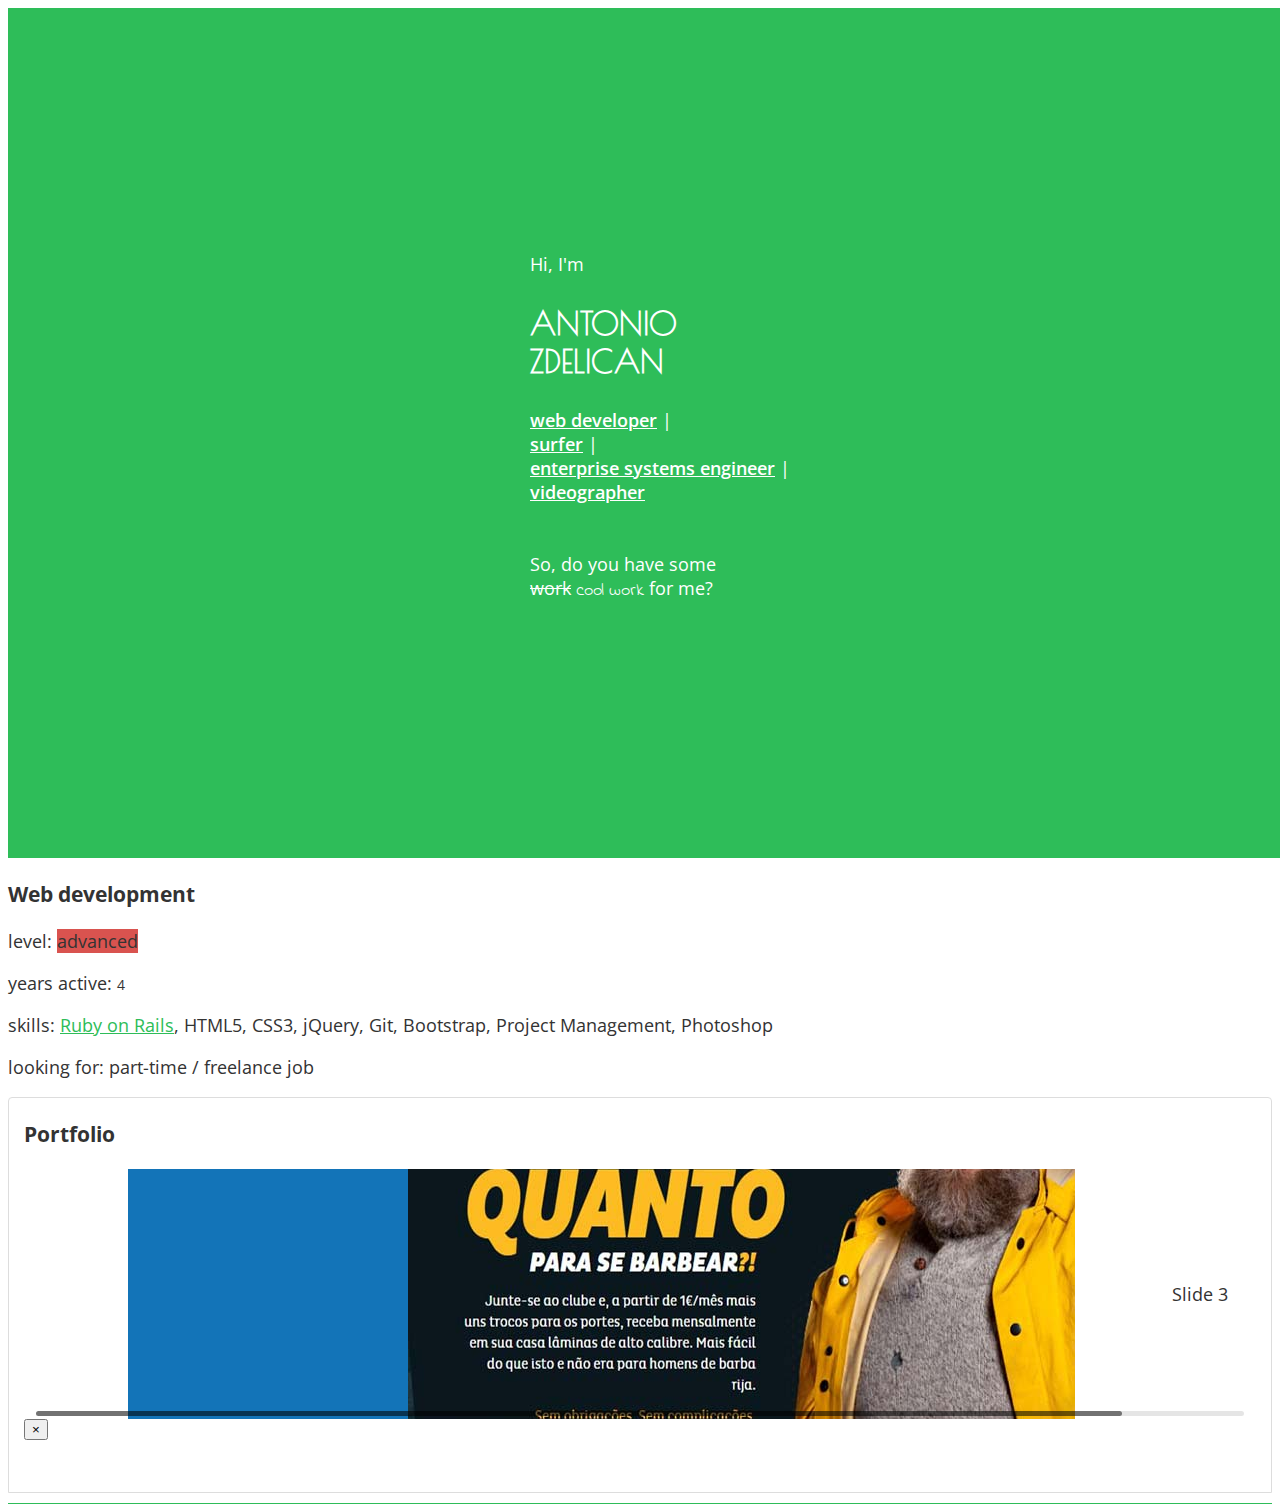
==== index.html @ 7e030597 "Added swiper and modal for portfolio and some updates" ====
<!DOCTYPE html>
<html>
	<head>
		<meta charset="utf-8">
		<meta http-equiv="X-UA-Compatible" content="IE=edge">
  	<meta name="viewport" content="width=device-width, initial-scale=1">
    <meta name="author" content="Antonio Zdelican">
    <meta name="description" content="Personal website and portfolio of Antonio Zdelican">
  	<title>Antonio Zdelican</title>

  	<!-- CSS -->
		<link rel="stylesheet" href="css/bootstrap.min.css">
    <link rel="stylesheet" href="css/swiper.min.css">
		<link rel="stylesheet" href="css/antonio-zdelican.css">
	</head>
	<body>

    <div class="container thats-me">
      <div class="row">
        <div class="col-xs-12">
          <div class="about">
            <p>
              Hi, I'm
            </p>
            <p class="name">
              <span class="antonio">ANTONIO</span><span class="antonio">ZDELICAN</span>
            </p>
            <p class="skills">
              <a href="#webDevelopment">web developer</a> | <br><a href="#">surfer</a> | <br><a href="#">enterprise systems engineer</a> | <br><a href="#">videographer</a>
            </p>
            <p class="message">
              So, do you have some <br><span class="work">work</span> <span class="cool-work">cool work</span> for me?
            </p>
          </div><!-- /about -->
        </div>
      </div>

      <!--<div class="about">
        <p>
          Hi, I'm
        </p>
        <p class="name">
          <span class="antonio">ANTONIO</span><span class="antonio">ZDELICAN</span>
        </p>
        <p class="skills">
          <a href="#">web developer</a> | <br><a href="#">surfer</a> | <br><a href="#">enterprise systems engineer</a> | <br><a href="#">videographer</a>
        </p>
        <p class="message">
          So, do you have some <br><span class="work">work</span> <span class="cool-work">cool work</span> for me?
        </p>
      </div>-->
    </div><!-- /thats-me -->

    <div class="container my-skill" id="webDevelopment">
      <div class="row">
        <div class="col-xs-12">
          <h3>Web development</h3>
          <p>level: <span class="label label-advanced">advanced</span></p>
          <p>years active: <span class="badge years-active">4</span></p>
          <p>skills: <a href="#">Ruby on Rails</a>, HTML5, CSS3, jQuery, Git, Bootstrap, Project Management, Photoshop</p>
          <p>looking for: part-time / freelance job</p>
        </div>
      </div>

      <div class="portfolio portfolio-web-development">
        <h3>Portfolio</h3>

        <!-- Swiper -->
        <div class="swiper-container">
          <div class="swiper-wrapper">
            <div class="swiper-slide">
              <div class="portfolio-item">
                <img src="images/sketch-casts.jpg" class="img-responsive">
                <h3>SketchCasts</h3>
                <p class="hidden-description">
                  Cool project I worked on with my friend designer. Worked in Ruby on Rails and used some solutions (Devise, Omniauth) and APIs (Amazon AWS S3, PayPal) for different challenges that I came across. With tight schedule of only 3 weeks we managed to publish it. So far, great feedback from the community and quite a number of subscribers.
                </p>
                <p class="hidden-link">
                  <a href="http://www.sketchcasts.net/" target="_blank">http://www.sketchcasts.net/</a>
                </p>
              </div>
            </div>
            <div class="swiper-slide">
              <div class="portfolio-item">
                <img src="images/clube-barba-rija.jpg" class="img-responsive">
                <h3>Clube Barba Rija</h3>
                <p class="hidden-description">
                  Cool project I worked on with my friend designer. Worked in Ruby on Rails and used some solutions (Devise, Omniauth) and APIs (Amazon AWS S3, PayPal) for different challenges that I came across. With tight schedule of only 3 weeks we managed to publish it. So far, great feedback from the community and quite a number of subscribers.
                </p>
                <p class="hidden-link">
                  <a href="http://clube.barbarija.com/" target="_blank">http://clube.barbarija.com/</a>
                </p>
              </div>
            </div>
            <div class="swiper-slide">
              Slide 3
            </div>
            <div class="swiper-slide">
              Slide 4
            </div>
            <div class="swiper-slide">
              Slide 5
            </div>
          </div><!-- /swiper-wrapper -->
          <div class="swiper-scrollbar"></div>
        </div><!-- /swiper-container -->

        <!-- Modal (empty) -->
        <div class="modal fade" id="portfolioModal" tabindex="-1" role="dialog" aria-labelledby="portfolioModalLabel">
          <div class="modal-dialog" role="document">
            <div class="modal-content">
              <div class="modal-header">
                <button type="button" class="close" data-dismiss="modal" aria-label="Close"><span aria-hidden="true">&times;</span></button>
                <h3 class="modal-title" id="portfolioModalLabel"></h3>
                <p class="modal-description"></p>
                <p class="modal-link">
                  <a href="" target="_blank"></a>
                </p>
              </div>
              <div class="modal-body">
                <img src="" class="img-responsive">
              </div>
            </div>
          </div>
        </div><!-- /modal -->

      </div><!-- /portfolio-web-development -->
    </div><!-- /my-skill -->



		<!-- Placed at the end of the document so the pages load faster -->
		<!-- jQuery (necessary for Bootstrap's JavaScript plugins) -->
		<script src="https://ajax.googleapis.com/ajax/libs/jquery/1.11.2/jquery.min.js"></script>
		<!-- JS -->
		<script src="js/bootstrap.min.js"></script>
    <script src="js/swiper.jquery.min.js"></script>
		<script src="js/antonio-zdelican.js"></script>
	</body>
</html>
---- css/antonio-zdelican.css ----
/* fonts */
@import url(http://fonts.googleapis.com/css?family=Open+Sans);
@import url(http://fonts.googleapis.com/css?family=Indie+Flower);
@import url(http://fonts.googleapis.com/css?family=Poiret+One);


/* body */
body {
  color: #333333;
  font-family: "Open Sans", sans-serif;
  font-size: 18px;
}


/* anchor */
a {
	color: #2ebd59;
}
a:hover {
	color: #6eda44;
}
a:focus {
	color: #6eda44;
}


/* row no margin to align with portfolio */
.row {
	margin-left: 0;
	margin-right: 0;
}


/* thats-me */
.thats-me {
	width: 100%;
	height: 90vh;
	min-height: 400px; /* so it doesn't go out-sight when extra short devices */
	background-color: #2ebd59;
	position: relative;
	padding: 20px;
}
.thats-me .row {
	height: 100%;
}
.thats-me .col-xs-12 {
	height: 100%;
}

.about {
	/* text-align: center; */
	margin: 0;
  position: absolute;
  top: 50%;
  left: 50%;
  margin-right: -50%;
  transform: translate(-50%, -50%);
  color: white;
}
.about p {
	padding-bottom: 10px;
}
.about p.message {
	padding-top: 20px;
}
.about span.antonio {
	font-family: "Poiret One";
	font-size: 32px;
	font-weight: 600;
	display: block;
}
.about span.work {
	text-decoration: line-through;
}
.about span.cool-work {
	font-family: "Indie Flower";
}
.about a {
	color: white;
	font-weight: 600;
}
.about a.btn {
	background-color: transparent;
	border-color: white;
	font-size: 1em;
	color: white;
	font-weight: 400;
}
.about a.btn:hover {
	background-color: white;
	color: #2ebd59;
}


/* my-skillz */
.my-skill {
	border-bottom: 1px solid #2ebd59;
}
.my-skill h3 {

}
.badge.years-active {
	font-size: 75%;
}
.label.label-beginner {
	background-color: #5cb85c;
}
.label.label-intermediate {
	background-color: #337ab7;
}
.label.label-advanced {
	background-color: #d9534f;
}
.label.label-expert {
	background-color: #2E2F33;
}
/* portfolio */
.portfolio {
	border: 1px solid #dddddd;
	border-radius: 4px 4px 0 0;
	padding-left: 15px;
	padding-right: 15px;
	padding-bottom: 15px;
	margin-top: 10px;
	margin-bottom: 10px;
}
/* swiper */
.swiper-container {
	width: 100%;
	height: 250px;
	/* margin: 20px auto; */
}
.swiper-slide {
	/* text-align: center; */
  font-size: 18px;
  background: #fff;
  width: 250px;
  max-width: 100%; /* 100% is 250px but can go smaller for smaller mobiles */
  /* Center slide text vertically */
  display: -webkit-box;
  display: -ms-flexbox;
  display: -webkit-flex;
  display: flex;
  -webkit-box-pack: center;
  -ms-flex-pack: center;
  -webkit-justify-content: center;
  justify-content: center;
  -webkit-box-align: center;
  -ms-flex-align: center;
  -webkit-align-items: center;
  align-items: center;
}
.portfolio-item {
	cursor: pointer;
	border-bottom: 1px solid #dddddd;
}
.portfolio-item h3 {
	margin-top: 10px;
	margin-bottom: 10px;
	display: block;
	font-size: 18px;
}
.portfolio-item .hidden-description,
.portfolio-item .hidden-link {
	display: none; /* this goes to modal and not showing up on main page */
}
/* modal */
.modal {
	font-size: 14px;
}
.modal h3.modal-title {
	font-size: 18px;
	margin-bottom: 10px;
}
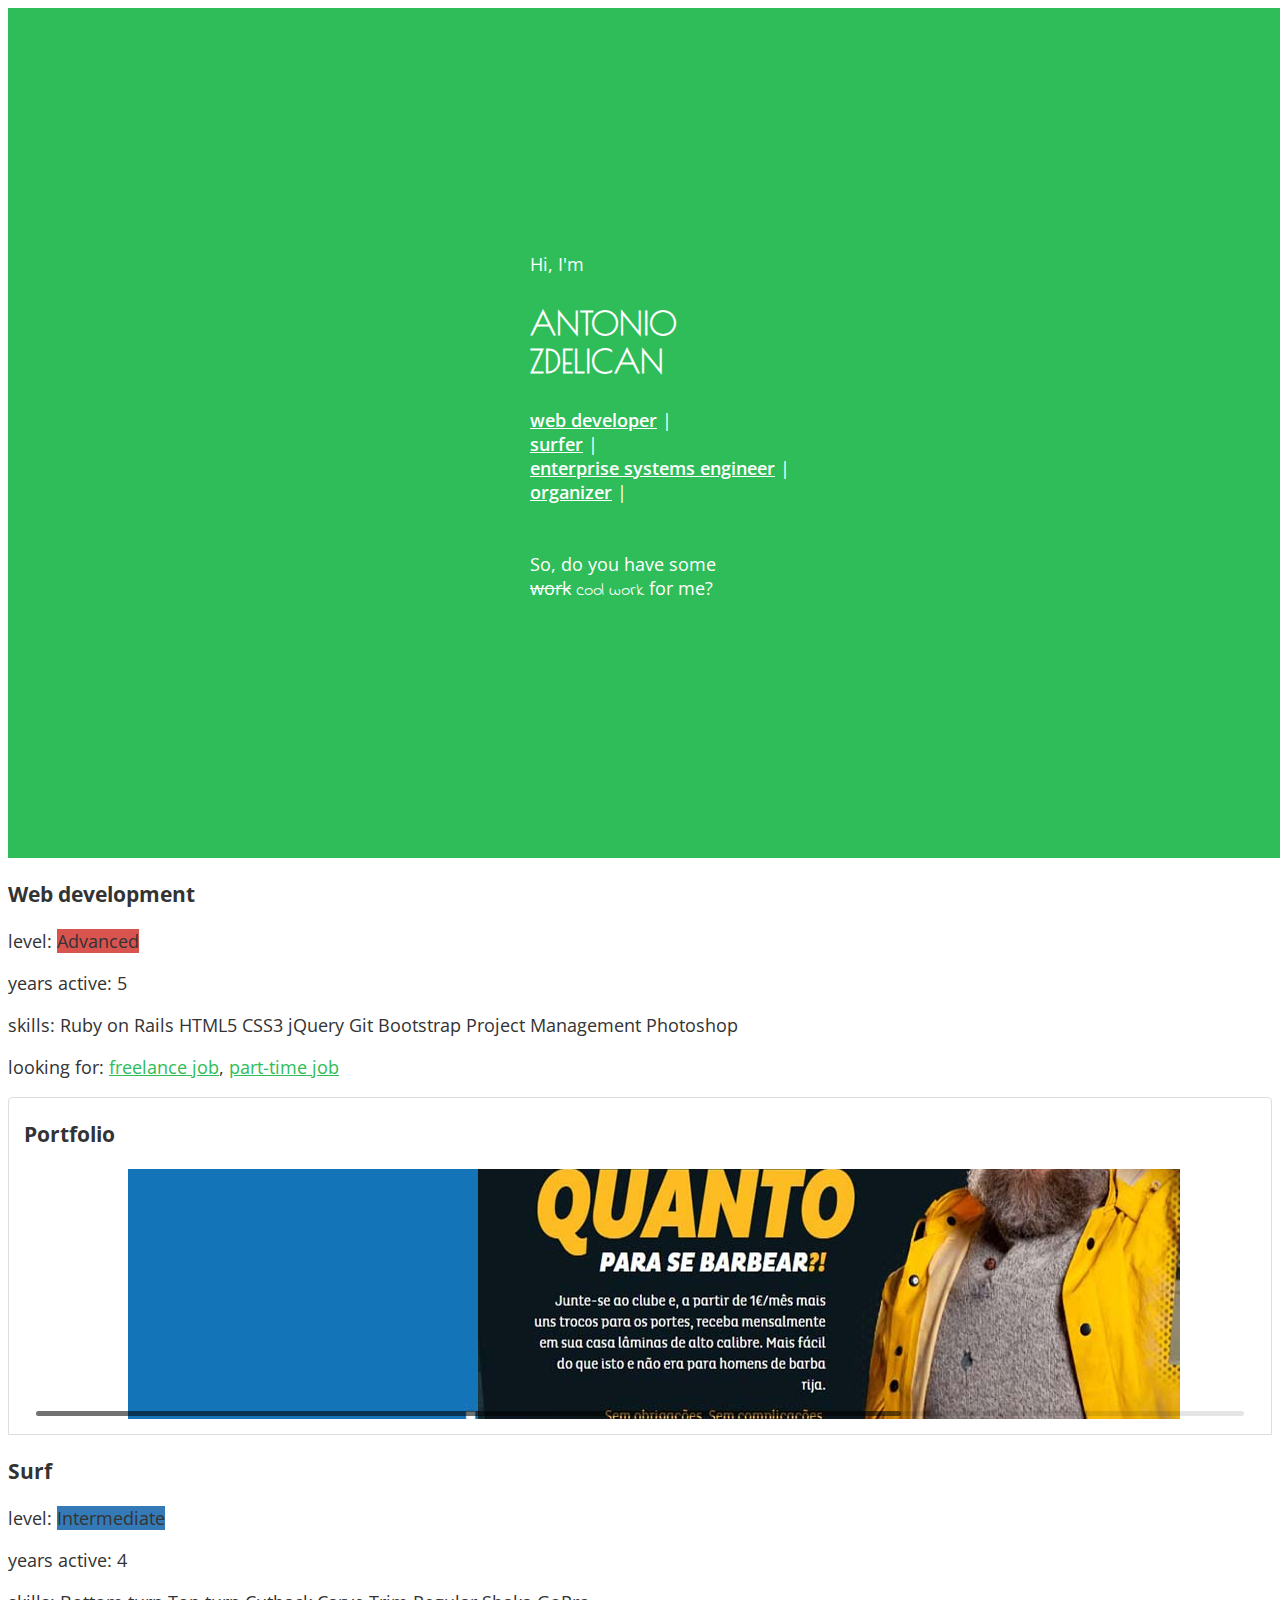
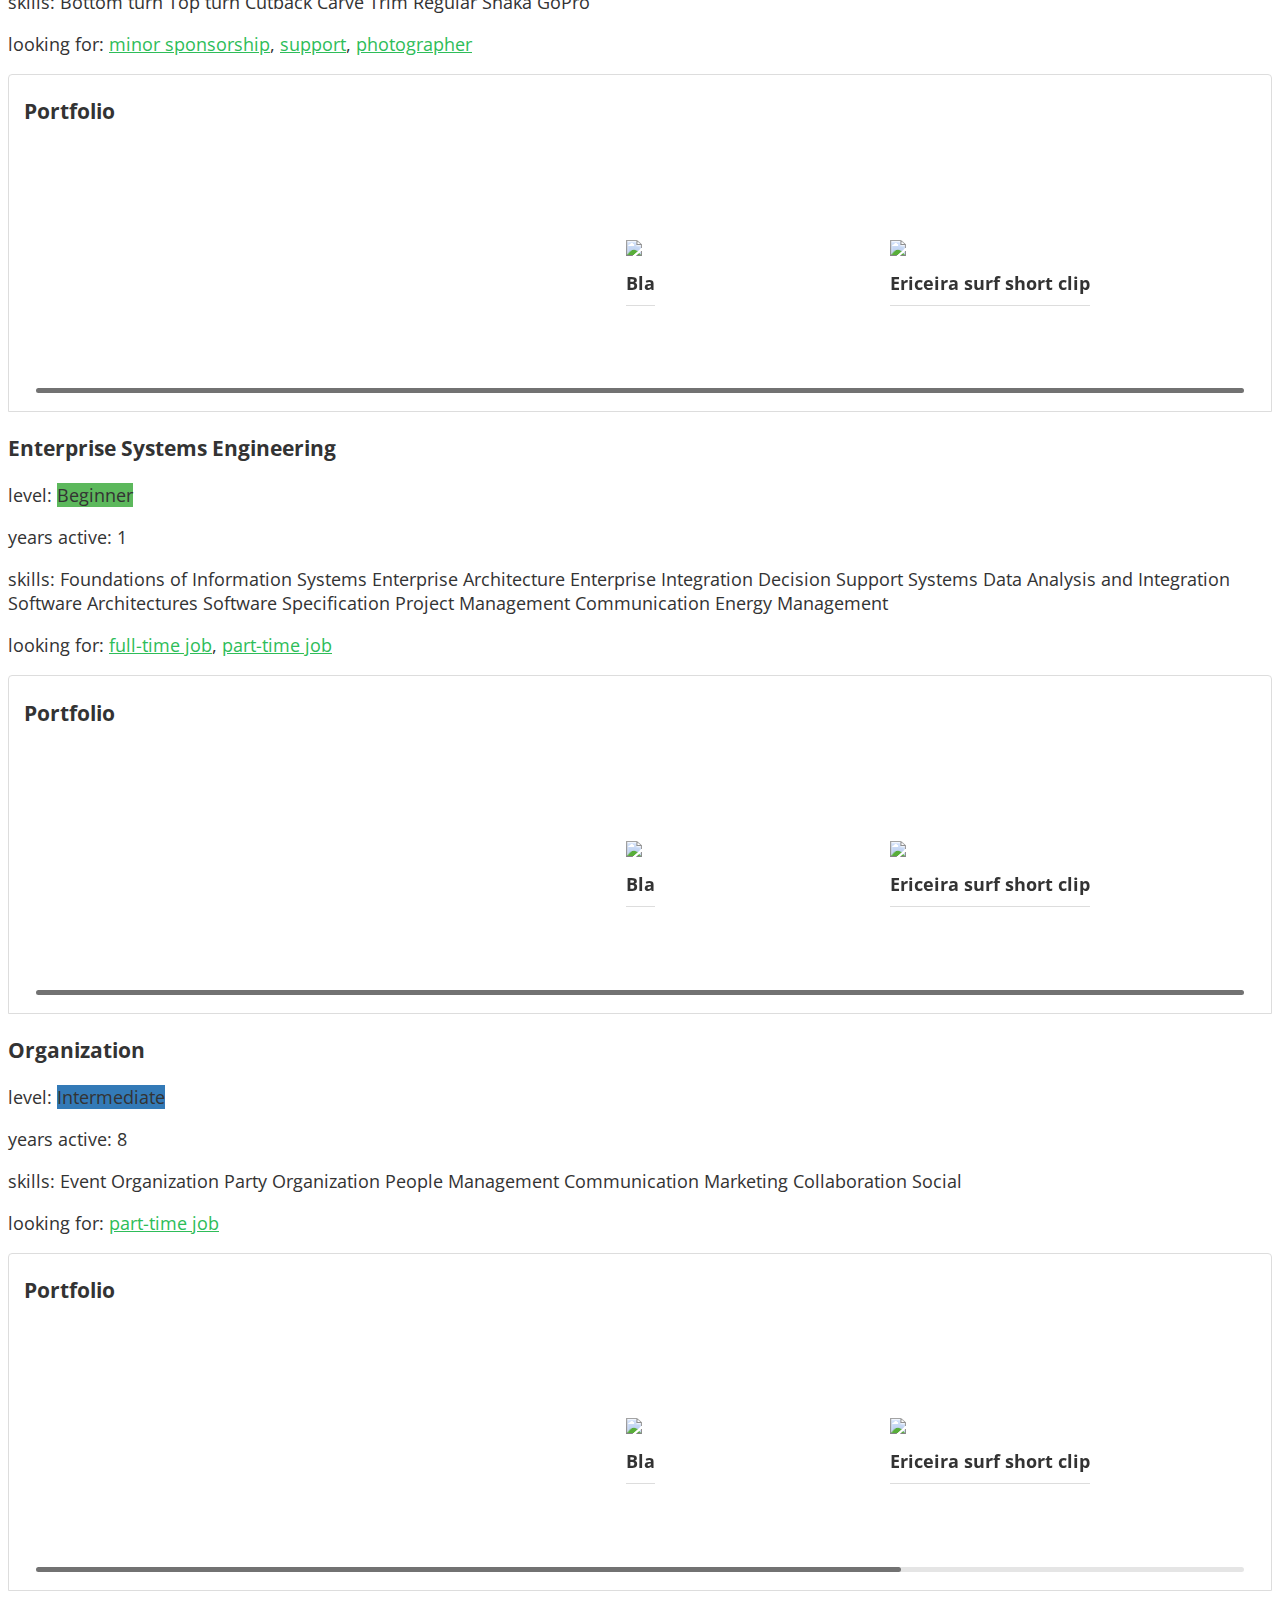
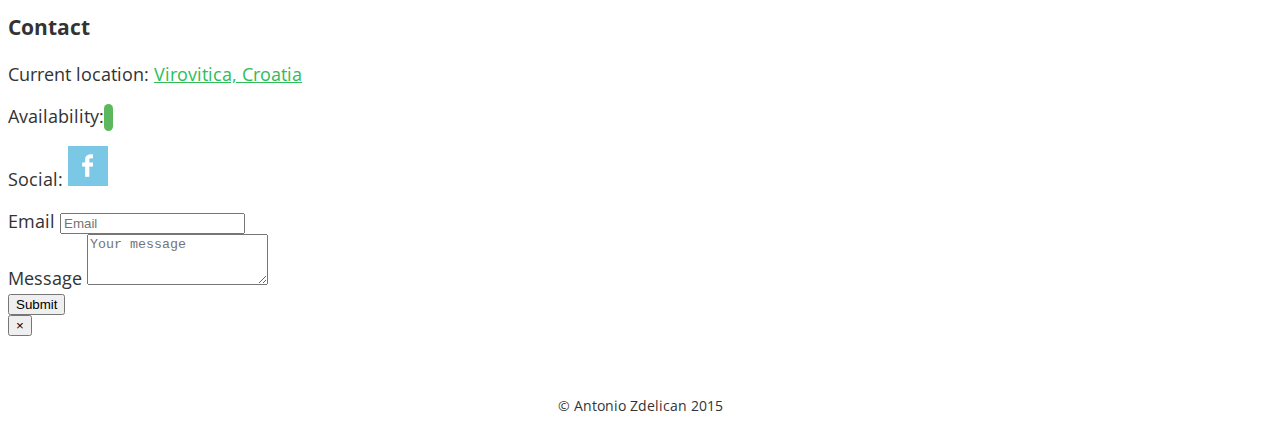
==== commit e82acaa2: "added more skills, contact section and footer" ====
--- a/index.html
+++ b/index.html
@@ -26,7 +26,18 @@
               <span class="antonio">ANTONIO</span><span class="antonio">ZDELICAN</span>
             </p>
             <p class="skills">
-              <a href="#webDevelopment">web developer</a> | <br><a href="#">surfer</a> | <br><a href="#">enterprise systems engineer</a> | <br><a href="#">videographer</a>
+              <span class="skill">
+                <a href="#webDevelopment">web developer</a> |
+              </span>
+              <span class="skill">
+                <a href="#surf">surfer</a> |
+              </span>
+              <span class="skill">
+                <a href="#ese">enterprise systems engineer</a> |
+              </span>
+              <span class="skill">
+                <a href="#organization">organizer</a> |
+              </span>
             </p>
             <p class="message">
               So, do you have some <br><span class="work">work</span> <span class="cool-work">cool work</span> for me?
@@ -34,31 +45,28 @@
           </div><!-- /about -->
         </div>
       </div>
-
-      <!--<div class="about">
-        <p>
-          Hi, I'm
-        </p>
-        <p class="name">
-          <span class="antonio">ANTONIO</span><span class="antonio">ZDELICAN</span>
-        </p>
-        <p class="skills">
-          <a href="#">web developer</a> | <br><a href="#">surfer</a> | <br><a href="#">enterprise systems engineer</a> | <br><a href="#">videographer</a>
-        </p>
-        <p class="message">
-          So, do you have some <br><span class="work">work</span> <span class="cool-work">cool work</span> for me?
-        </p>
-      </div>-->
     </div><!-- /thats-me -->
 
     <div class="container my-skill" id="webDevelopment">
       <div class="row">
         <div class="col-xs-12">
           <h3>Web development</h3>
-          <p>level: <span class="label label-advanced">advanced</span></p>
-          <p>years active: <span class="badge years-active">4</span></p>
-          <p>skills: <a href="#">Ruby on Rails</a>, HTML5, CSS3, jQuery, Git, Bootstrap, Project Management, Photoshop</p>
-          <p>looking for: part-time / freelance job</p>
+          <p>level: <span class="label label-advanced">Advanced</span></p>
+          <p>years active: <span>5</span></p>
+          <p>skills:
+            <span class="label label-default">Ruby on Rails</span>
+            <span class="label label-default">HTML5</span>
+            <span class="label label-default">CSS3</span>
+            <span class="label label-default">jQuery</span>
+            <span class="label label-default">Git</span>
+            <span class="label label-default">Bootstrap</span>
+            <span class="label label-default">Project Management</span>
+            <span class="label label-default">Photoshop</span>
+          </p>
+          <p>looking for:
+            <a href="#">freelance job</a>,
+            <a href="#">part-time job</a>
+          </p>
         </div>
       </div>
 
@@ -105,28 +113,274 @@
           <div class="swiper-scrollbar"></div>
         </div><!-- /swiper-container -->
 
-        <!-- Modal (empty) -->
-        <div class="modal fade" id="portfolioModal" tabindex="-1" role="dialog" aria-labelledby="portfolioModalLabel">
-          <div class="modal-dialog" role="document">
-            <div class="modal-content">
-              <div class="modal-header">
-                <button type="button" class="close" data-dismiss="modal" aria-label="Close"><span aria-hidden="true">&times;</span></button>
-                <h3 class="modal-title" id="portfolioModalLabel"></h3>
-                <p class="modal-description"></p>
-                <p class="modal-link">
-                  <a href="" target="_blank"></a>
-                </p>
-              </div>
-              <div class="modal-body">
-                <img src="" class="img-responsive">
-              </div>
-            </div>
+      </div><!-- /portfolio-web-development -->
+    </div><!-- /my-skill -->
+
+    <div class="container my-skill" id="surf">
+      <div class="row">
+        <div class="col-xs-12">
+          <h3>Surf</h3>
+          <p>level: <span class="label label-intermediate">Intermediate</span></p>
+          <p>years active: <span>4</span></p>
+          <p>skills:
+            <span class="label label-default">Bottom turn</span>
+            <span class="label label-default">Top turn</span>
+            <span class="label label-default">Cutback</span>
+            <span class="label label-default">Carve</span>
+            <span class="label label-default">Trim</span>
+            <span class="label label-default">Regular</span>
+            <span class="label label-default">Shaka</span>
+            <span class="label label-default">GoPro</span>
+          </p>
+          <p>looking for:
+            <a href="#">minor sponsorship</a>,
+            <a href="#">support</a>,
+            <a href="#">photographer</a>
+          </p>
+        </div>
+      </div>
+
+      <div class="portfolio portfolio-surf">
+        <h3>Portfolio</h3>
+
+        <!-- Swiper -->
+        <div class="swiper-container">
+          <div class="swiper-wrapper">
+            <div class="swiper-slide">
+              <div class="portfolio-item">
+                <img src="images/surf-1.jpg" class="img-responsive">
+                <h3>Bla</h3>
+                <p class="hidden-description">
+                  Something
+                </p>
+                <p class="hidden-link">
+                  <a href="https://instagram.com/antoniozdelican/" target="_blank">https://instagram.com/antoniozdelican/</a>
+                </p>
+              </div>
+            </div>
+            <div class="swiper-slide">
+              <div class="portfolio-item">
+                <img src="images/surf-thumbnail.jpg" class="img-responsive">
+                <h3>Ericeira surf short clip</h3>
+                <p class="hidden-description">
+                  Bla bla
+                </p>
+                <p class="hidden-link video">
+                  <a href="https://vimeo.com/125836025" target="_blank" data-iframe-link="https://player.vimeo.com/video/125836025">https://vimeo.com/125836025</a>
+                </p>
+              </div>
+            </div>
+            <div class="swiper-slide">
+              Slide 3
+            </div>
+            <div class="swiper-slide">
+              Slide 4
+            </div>
+            <div class="swiper-slide">
+              Slide 5
+            </div>
+          </div><!-- /swiper-wrapper -->
+          <div class="swiper-scrollbar"></div>
+        </div><!-- /swiper-container -->
+
+      </div><!-- /portfolio-surf -->
+    </div><!-- /my-skill -->
+
+    <div class="container my-skill" id="ese">
+      <div class="row">
+        <div class="col-xs-12">
+          <h3>Enterprise Systems Engineering</h3>
+          <p>level: <span class="label label-beginner">Beginner</span></p>
+          <p>years active: <span>1</span></p>
+          <p>skills:
+            <span class="label label-default">Foundations of Information Systems</span>
+            <span class="label label-default">Enterprise Architecture</span>
+            <span class="label label-default">Enterprise Integration</span>
+            <span class="label label-default">Decision Support Systems</span>
+            <span class="label label-default">Data Analysis and Integration</span>
+            <span class="label label-default">Software Architectures</span>
+            <span class="label label-default">Software Specification</span>
+            <span class="label label-default">Project Management</span>
+            <span class="label label-default">Communication</span>
+            <span class="label label-default">Energy Management</span>
+          </p>
+          <p>looking for:
+            <a href="#">full-time job</a>,
+            <a href="#">part-time job</a>
+          </p>
+        </div>
+      </div>
+
+      <div class="portfolio portfolio-ese">
+        <h3>Portfolio</h3>
+
+        <!-- Swiper -->
+        <div class="swiper-container">
+          <div class="swiper-wrapper">
+            <div class="swiper-slide">
+              <div class="portfolio-item">
+                <img src="images/surf-1.jpg" class="img-responsive">
+                <h3>Bla</h3>
+                <p class="hidden-description">
+                  Something
+                </p>
+                <p class="hidden-link">
+                  <a href="https://instagram.com/antoniozdelican/" target="_blank">https://instagram.com/antoniozdelican/</a>
+                </p>
+              </div>
+            </div>
+            <div class="swiper-slide">
+              <div class="portfolio-item">
+                <img src="images/surf-thumbnail.jpg" class="img-responsive">
+                <h3>Ericeira surf short clip</h3>
+                <p class="hidden-description">
+                  Bla bla
+                </p>
+                <p class="hidden-link">
+                  <a href="https://vimeo.com/125836025" target="_blank" data-iframe-link="https://player.vimeo.com/video/125836025">https://vimeo.com/125836025</a>
+                </p>
+              </div>
+            </div>
+            <div class="swiper-slide">
+              Slide 3
+            </div>
+            <div class="swiper-slide">
+              Slide 4
+            </div>
+            <div class="swiper-slide">
+              Slide 5
+            </div>
+          </div><!-- /swiper-wrapper -->
+          <div class="swiper-scrollbar"></div>
+        </div><!-- /swiper-container -->
+
+      </div><!-- /portfolio-ese -->
+    </div><!-- /my-skill -->
+
+    <div class="container my-skill" id="organization">
+      <div class="row">
+        <div class="col-xs-12">
+          <h3>Organization</h3>
+          <p>level: <span class="label label-intermediate">Intermediate</span></p>
+          <p>years active: <span>8</span></p>
+          <p>skills:
+            <span class="label label-default">Event Organization</span>
+            <span class="label label-default">Party Organization</span>
+            <span class="label label-default">People Management</span>
+            <span class="label label-default">Communication</span>
+            <span class="label label-default">Marketing</span>
+            <span class="label label-default">Collaboration</span>
+            <span class="label label-default">Social</span>
+          </p>
+          <p>looking for:
+            <a href="#">part-time job</a>
+          </p>
+        </div>
+      </div>
+
+      <div class="portfolio portfolio-organization">
+        <h3>Portfolio</h3>
+
+        <!-- Swiper -->
+        <div class="swiper-container">
+          <div class="swiper-wrapper">
+            <div class="swiper-slide">
+              <div class="portfolio-item">
+                <img src="images/surf-1.jpg" class="img-responsive">
+                <h3>Bla</h3>
+                <p class="hidden-description">
+                  Something
+                </p>
+                <p class="hidden-link">
+                  <a href="https://instagram.com/antoniozdelican/" target="_blank">https://instagram.com/antoniozdelican/</a>
+                </p>
+              </div>
+            </div>
+            <div class="swiper-slide">
+              <div class="portfolio-item">
+                <img src="images/surf-thumbnail.jpg" class="img-responsive">
+                <h3>Ericeira surf short clip</h3>
+                <p class="hidden-description">
+                  Bla bla
+                </p>
+                <p class="hidden-link">
+                  <a href="https://vimeo.com/125836025" target="_blank" data-iframe-link="https://player.vimeo.com/video/125836025">https://vimeo.com/125836025</a>
+                </p>
+              </div>
+            </div>
+            <div class="swiper-slide">
+              Slide 3
+            </div>
+            <div class="swiper-slide">
+              Slide 4
+            </div>
+            <div class="swiper-slide">
+              Slide 5
+            </div>
+          </div><!-- /swiper-wrapper -->
+          <div class="swiper-scrollbar"></div>
+        </div><!-- /swiper-container -->
+
+      </div><!-- /portfolio-ese -->
+    </div><!-- /my-skill -->
+
+    <div class="container contact" id="contact">
+      <div class="row">
+        <div class="col-xs-12">
+          <h3>Contact</h3>
+          <p>Current location: <a href="https://goo.gl/maps/0PnLj" target="_blank">Virovitica, Croatia</a></p>
+          <p>Availability: <span class="glyphicon glyphicon-ok"></span></p>
+          <p>Social:
+            <a href="https://www.facebook.com/antonio.zdelican" target="_blank"><img src="images/logo-facebook.png"></a>
+          </p>
+          <form>
+            <div class="form-group">
+              <label for="yourEmail">Email</label>
+              <input type="email" class="form-control" id="yourEmail" placeholder="Email">
+            </div>
+            <div class="form-grouo">
+              <label for="yourMessage">Message</label>
+              <textarea class="form-control" rows="3" id="yourMessage" placeholder="Your message"></textarea>
+            </div>
+            <button type="submit" class="btn btn-default">Submit</button>
+          </form>
+        
+        </div>
+      </div>
+    </div><!-- /my-skill -->
+
+
+    <!-- Modal (empty) -->
+    <div class="modal fade" id="portfolioModal" tabindex="-1" role="dialog" aria-labelledby="portfolioModalLabel">
+      <div class="modal-dialog" role="document">
+        <div class="modal-content">
+          <div class="modal-header">
+            <button type="button" class="close" data-dismiss="modal" aria-label="Close"><span aria-hidden="true">&times;</span></button>
+            <h3 class="modal-title" id="portfolioModalLabel"></h3>
+            <p class="modal-description"></p>
+            <p class="modal-link">
+              <a href="" target="_blank"></a>
+            </p>
           </div>
-        </div><!-- /modal -->
-
-      </div><!-- /portfolio-web-development -->
-    </div><!-- /my-skill -->
-
+          <div class="modal-body">
+            <!-- empty img for images -->
+            <img src="" class="img-responsive">
+            <!-- empty (hidden) iframe for videos -->
+            <iframe src="" width="500" height="281" frameborder="0" webkitallowfullscreen mozallowfullscreen allowfullscreen></iframe>
+          </div>
+        </div>
+      </div>
+    </div><!-- /modal -->
+
+    <footer>
+      <div class="container">
+        <div class="row">
+          <div class="col-xs-12">
+            © Antonio Zdelican 2015
+          </div>
+        </div>
+      </div>
+    </footer>
 
 
 		<!-- Placed at the end of the document so the pages load faster -->
--- a/css/antonio-zdelican.css
+++ b/css/antonio-zdelican.css
@@ -63,6 +63,9 @@
 .about p.message {
 	padding-top: 20px;
 }
+.about span.skill  {
+	display: block;
+}
 .about span.antonio {
 	font-family: "Poiret One";
 	font-size: 32px;
@@ -94,7 +97,7 @@
 
 /* my-skillz */
 .my-skill {
-	border-bottom: 1px solid #2ebd59;
+	/* border-bottom: 1px solid #2ebd59; */
 }
 .my-skill h3 {
 
@@ -113,6 +116,9 @@
 }
 .label.label-expert {
 	background-color: #2E2F33;
+}
+.label.label-default {
+	display: inline-block;
 }
 /* portfolio */
 .portfolio {
@@ -134,8 +140,8 @@
 	/* text-align: center; */
   font-size: 18px;
   background: #fff;
-  width: 250px;
-  max-width: 100%; /* 100% is 250px but can go smaller for smaller mobiles */
+  width: 320px;
+  max-width: 100%; /* 100% is 320px but can go smaller for smaller mobiles */
   /* Center slide text vertically */
   display: -webkit-box;
   display: -ms-flexbox;
@@ -164,6 +170,8 @@
 .portfolio-item .hidden-link {
 	display: none; /* this goes to modal and not showing up on main page */
 }
+
+
 /* modal */
 .modal {
 	font-size: 14px;
@@ -171,4 +179,39 @@
 .modal h3.modal-title {
 	font-size: 18px;
 	margin-bottom: 10px;
+}
+.modal .modal-body {
+	text-align: center;
+}
+.modal .modal-body img {
+	display: none;
+}
+.modal .modal-body iframe {
+	display: none;
+	max-width: 100%;
+}
+
+
+/* contact */
+.contact .glyphicon {
+	font-size: .8em;
+	border-radius: 25px;
+	color: white;
+	padding: .3em;
+}
+.contact .glyphicon.glyphicon-ok {
+	background-color: #5cb85c;
+}
+.contact .glyphicon.glyphicon-minus {
+	background-color: #d9534f;
+}
+
+
+/* footer */
+footer {
+	margin-top: 40px;
+	padding-top: 20px;
+	padding-bottom: 20px;
+	text-align: center;
+  font-size: 0.8em;
 }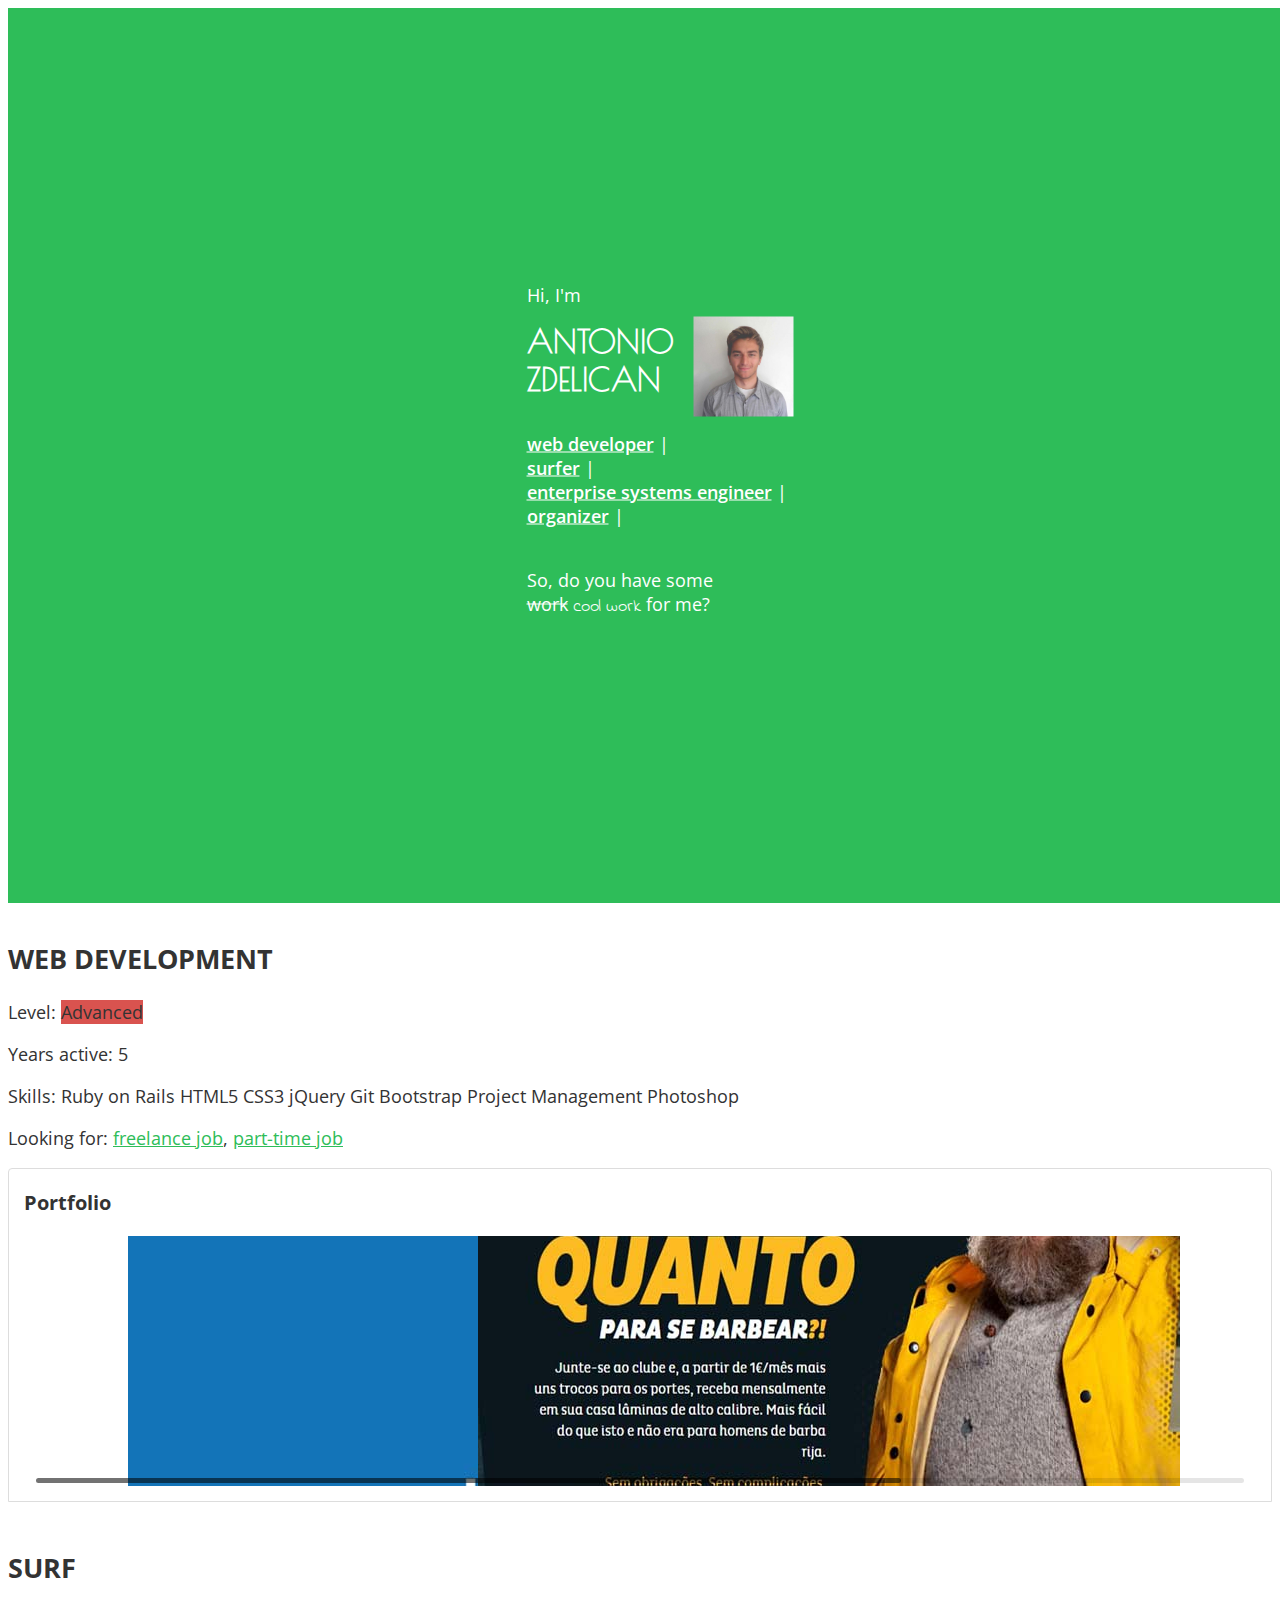
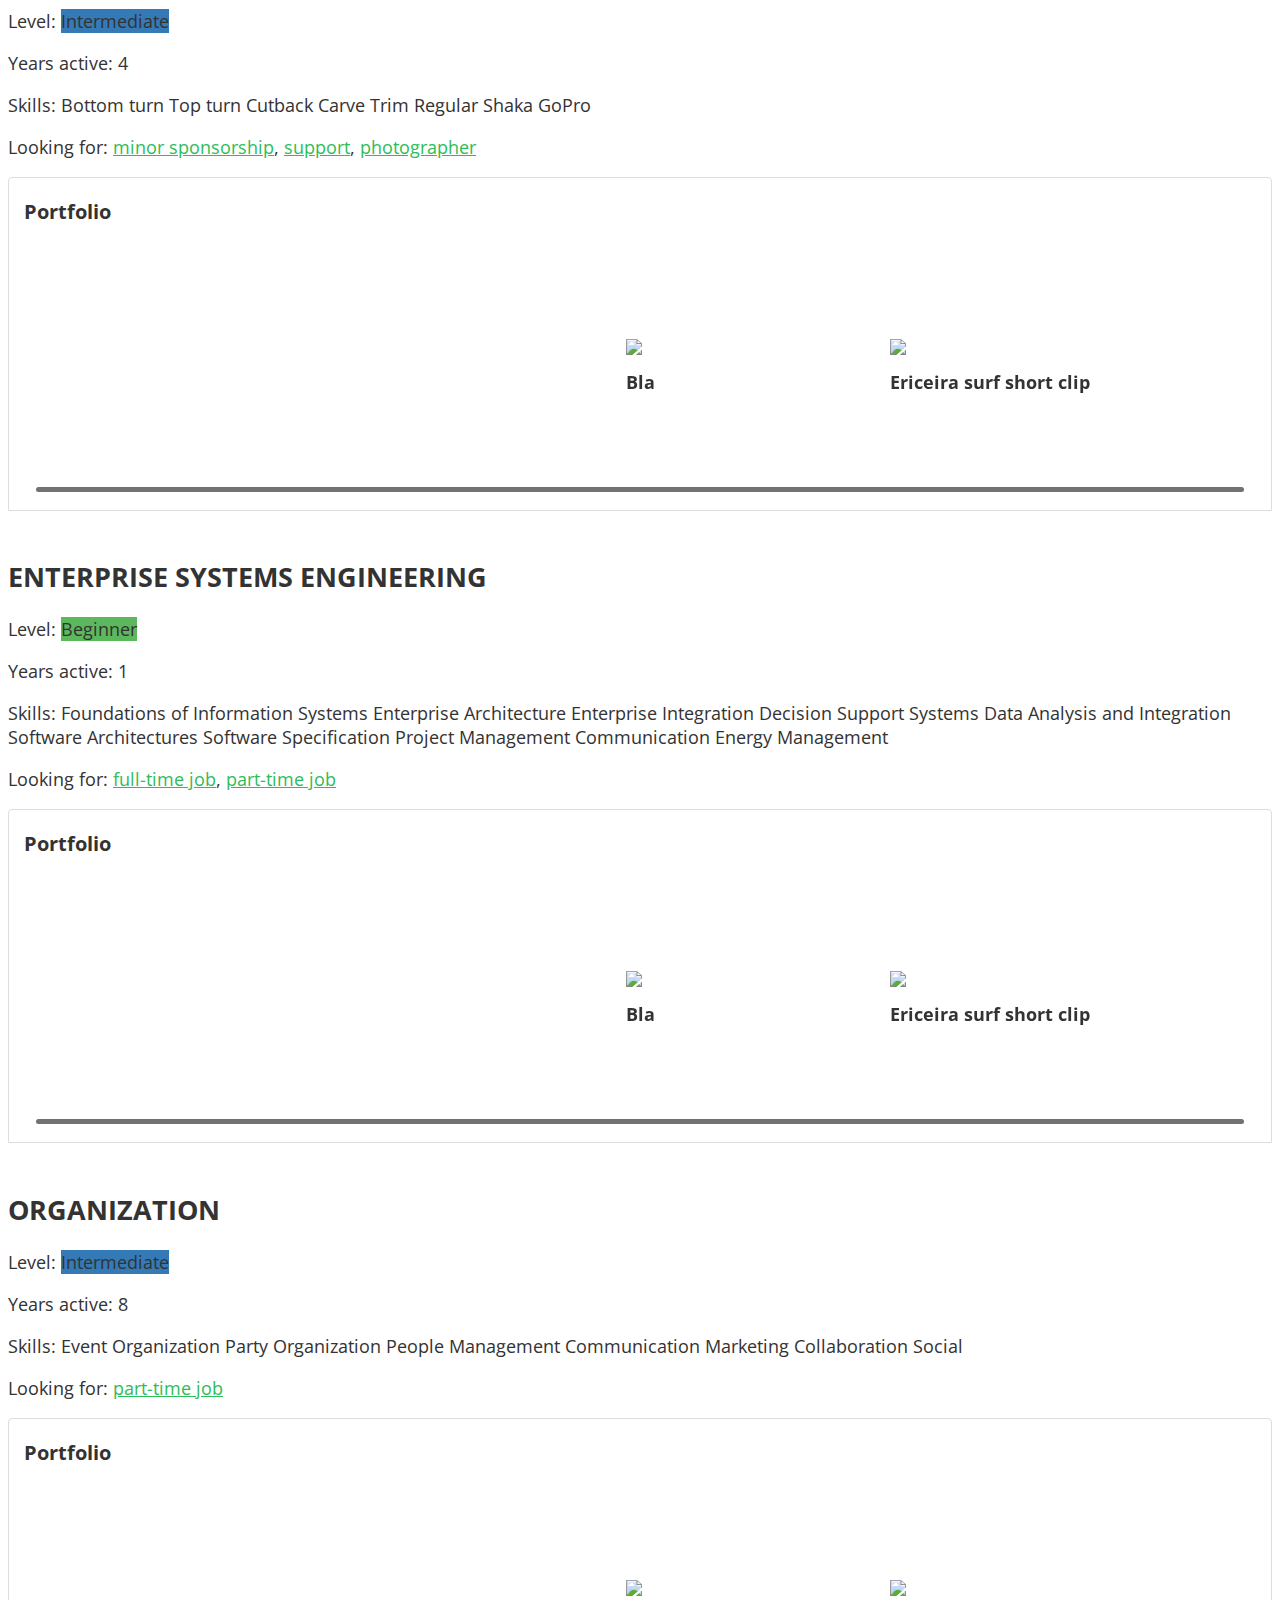
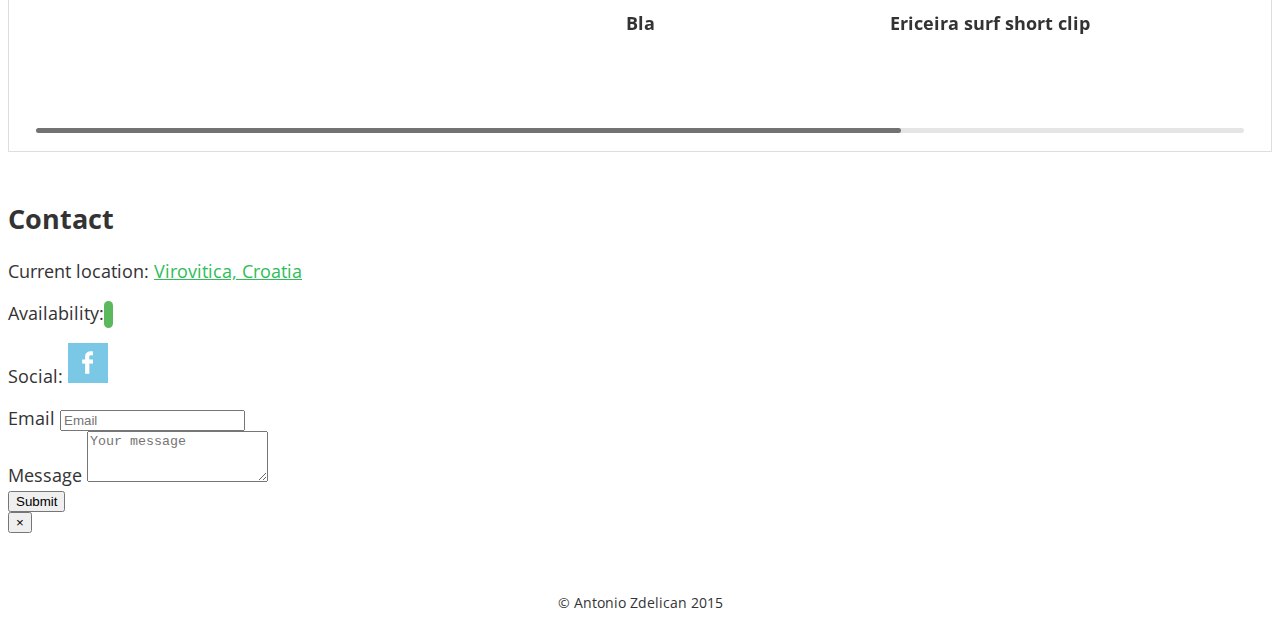
==== commit 16da716c: "added profile pic and other alignments" ====
--- a/index.html
+++ b/index.html
@@ -19,13 +19,21 @@
       <div class="row">
         <div class="col-xs-12">
           <div class="about">
-            <p>
+            <div class="hi">
               Hi, I'm
-            </p>
-            <p class="name">
-              <span class="antonio">ANTONIO</span><span class="antonio">ZDELICAN</span>
-            </p>
-            <p class="skills">
+            </div>
+
+            <div class="me">
+              <h1>
+                <span class="name">ANTONIO</span>
+                <span class="surname">ZDELICAN</span>
+              </h1>
+              <div class="my-pic">
+                <img src="images/profile-film-square.jpg" class="img-responsive img-circle img-profile">
+              </div>
+            </div>
+            
+            <div class="skills">
               <span class="skill">
                 <a href="#webDevelopment">web developer</a> |
               </span>
@@ -38,10 +46,11 @@
               <span class="skill">
                 <a href="#organization">organizer</a> |
               </span>
-            </p>
-            <p class="message">
+            </div>
+
+            <div class="message">
               So, do you have some <br><span class="work">work</span> <span class="cool-work">cool work</span> for me?
-            </p>
+            </div>
           </div><!-- /about -->
         </div>
       </div>
@@ -50,10 +59,10 @@
     <div class="container my-skill" id="webDevelopment">
       <div class="row">
         <div class="col-xs-12">
-          <h3>Web development</h3>
-          <p>level: <span class="label label-advanced">Advanced</span></p>
-          <p>years active: <span>5</span></p>
-          <p>skills:
+          <h2>WEB DEVELOPMENT</h2>
+          <p>Level: <span class="label label-advanced">Advanced</span></p>
+          <p>Years active: <span>5</span></p>
+          <p>Skills:
             <span class="label label-default">Ruby on Rails</span>
             <span class="label label-default">HTML5</span>
             <span class="label label-default">CSS3</span>
@@ -63,7 +72,7 @@
             <span class="label label-default">Project Management</span>
             <span class="label label-default">Photoshop</span>
           </p>
-          <p>looking for:
+          <p>Looking for:
             <a href="#">freelance job</a>,
             <a href="#">part-time job</a>
           </p>
@@ -119,10 +128,10 @@
     <div class="container my-skill" id="surf">
       <div class="row">
         <div class="col-xs-12">
-          <h3>Surf</h3>
-          <p>level: <span class="label label-intermediate">Intermediate</span></p>
-          <p>years active: <span>4</span></p>
-          <p>skills:
+          <h2>SURF</h2>
+          <p>Level: <span class="label label-intermediate">Intermediate</span></p>
+          <p>Years active: <span>4</span></p>
+          <p>Skills:
             <span class="label label-default">Bottom turn</span>
             <span class="label label-default">Top turn</span>
             <span class="label label-default">Cutback</span>
@@ -132,7 +141,7 @@
             <span class="label label-default">Shaka</span>
             <span class="label label-default">GoPro</span>
           </p>
-          <p>looking for:
+          <p>Looking for:
             <a href="#">minor sponsorship</a>,
             <a href="#">support</a>,
             <a href="#">photographer</a>
@@ -189,10 +198,10 @@
     <div class="container my-skill" id="ese">
       <div class="row">
         <div class="col-xs-12">
-          <h3>Enterprise Systems Engineering</h3>
-          <p>level: <span class="label label-beginner">Beginner</span></p>
-          <p>years active: <span>1</span></p>
-          <p>skills:
+          <h2>ENTERPRISE SYSTEMS ENGINEERING</h2>
+          <p>Level: <span class="label label-beginner">Beginner</span></p>
+          <p>Years active: <span>1</span></p>
+          <p>Skills:
             <span class="label label-default">Foundations of Information Systems</span>
             <span class="label label-default">Enterprise Architecture</span>
             <span class="label label-default">Enterprise Integration</span>
@@ -204,7 +213,7 @@
             <span class="label label-default">Communication</span>
             <span class="label label-default">Energy Management</span>
           </p>
-          <p>looking for:
+          <p>Looking for:
             <a href="#">full-time job</a>,
             <a href="#">part-time job</a>
           </p>
@@ -260,10 +269,10 @@
     <div class="container my-skill" id="organization">
       <div class="row">
         <div class="col-xs-12">
-          <h3>Organization</h3>
-          <p>level: <span class="label label-intermediate">Intermediate</span></p>
-          <p>years active: <span>8</span></p>
-          <p>skills:
+          <h2>ORGANIZATION</h2>
+          <p>Level: <span class="label label-intermediate">Intermediate</span></p>
+          <p>Years active: <span>8</span></p>
+          <p>Skills:
             <span class="label label-default">Event Organization</span>
             <span class="label label-default">Party Organization</span>
             <span class="label label-default">People Management</span>
@@ -272,7 +281,7 @@
             <span class="label label-default">Collaboration</span>
             <span class="label label-default">Social</span>
           </p>
-          <p>looking for:
+          <p>Looking for:
             <a href="#">part-time job</a>
           </p>
         </div>
@@ -327,7 +336,7 @@
     <div class="container contact" id="contact">
       <div class="row">
         <div class="col-xs-12">
-          <h3>Contact</h3>
+          <h2>Contact</h2>
           <p>Current location: <a href="https://goo.gl/maps/0PnLj" target="_blank">Virovitica, Croatia</a></p>
           <p>Availability: <span class="glyphicon glyphicon-ok"></span></p>
           <p>Social:
--- a/css/antonio-zdelican.css
+++ b/css/antonio-zdelican.css
@@ -34,7 +34,7 @@
 /* thats-me */
 .thats-me {
 	width: 100%;
-	height: 90vh;
+	height: 95vh;
 	min-height: 400px; /* so it doesn't go out-sight when extra short devices */
 	background-color: #2ebd59;
 	position: relative;
@@ -57,19 +57,39 @@
   transform: translate(-50%, -50%);
   color: white;
 }
-.about p {
+.about .hi,
+.about .me,
+.about .skills,
+.about .message {
 	padding-bottom: 10px;
 }
-.about p.message {
-	padding-top: 20px;
-}
-.about span.skill  {
-	display: block;
-}
-.about span.antonio {
+.about .message {
+	padding-top: 30px;
+}
+.about .me {
+	display: -webkit-box;
+  display: -ms-flexbox;
+  display: -webkit-flex;
+  display: flex;
+}
+.about .me h1 {
 	font-family: "Poiret One";
 	font-size: 32px;
 	font-weight: 600;
+	line-height: inherit;
+	margin: 0;
+	padding-top: 5px;
+	padding-bottom: 5px;
+	padding-right: 20px;
+}
+.about .me h1 span {
+	display: block;
+}
+.about .img-profile {
+	width: 100px;
+	height: 100px;
+}
+.about span.skill  {
 	display: block;
 }
 .about span.work {
@@ -96,11 +116,13 @@
 
 
 /* my-skillz */
-.my-skill {
+.my-skill,
+.contact {
 	/* border-bottom: 1px solid #2ebd59; */
+	padding-top: 15px; 
 }
 .my-skill h3 {
-
+	font-size: 20px;
 }
 .badge.years-active {
 	font-size: 75%;
@@ -158,7 +180,7 @@
 }
 .portfolio-item {
 	cursor: pointer;
-	border-bottom: 1px solid #dddddd;
+	/*border-bottom: 1px solid #dddddd;*/
 }
 .portfolio-item h3 {
 	margin-top: 10px;
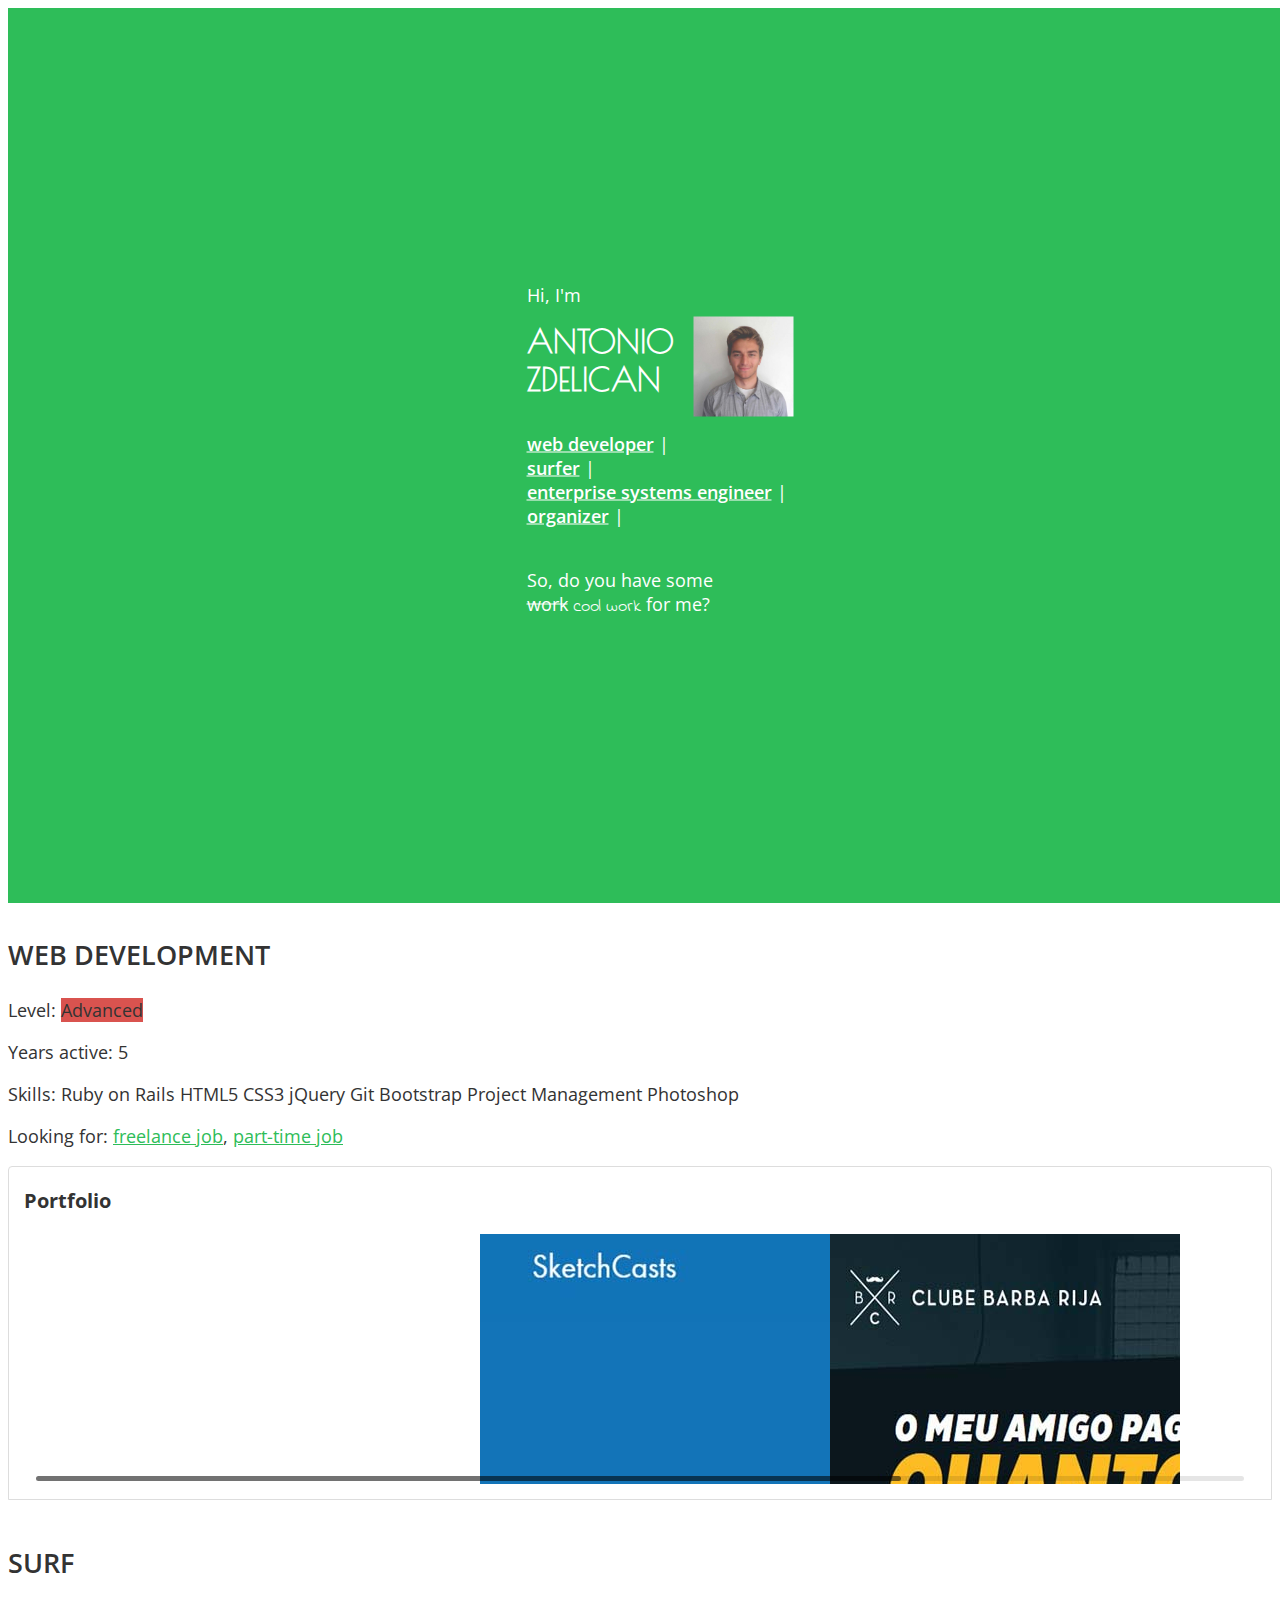
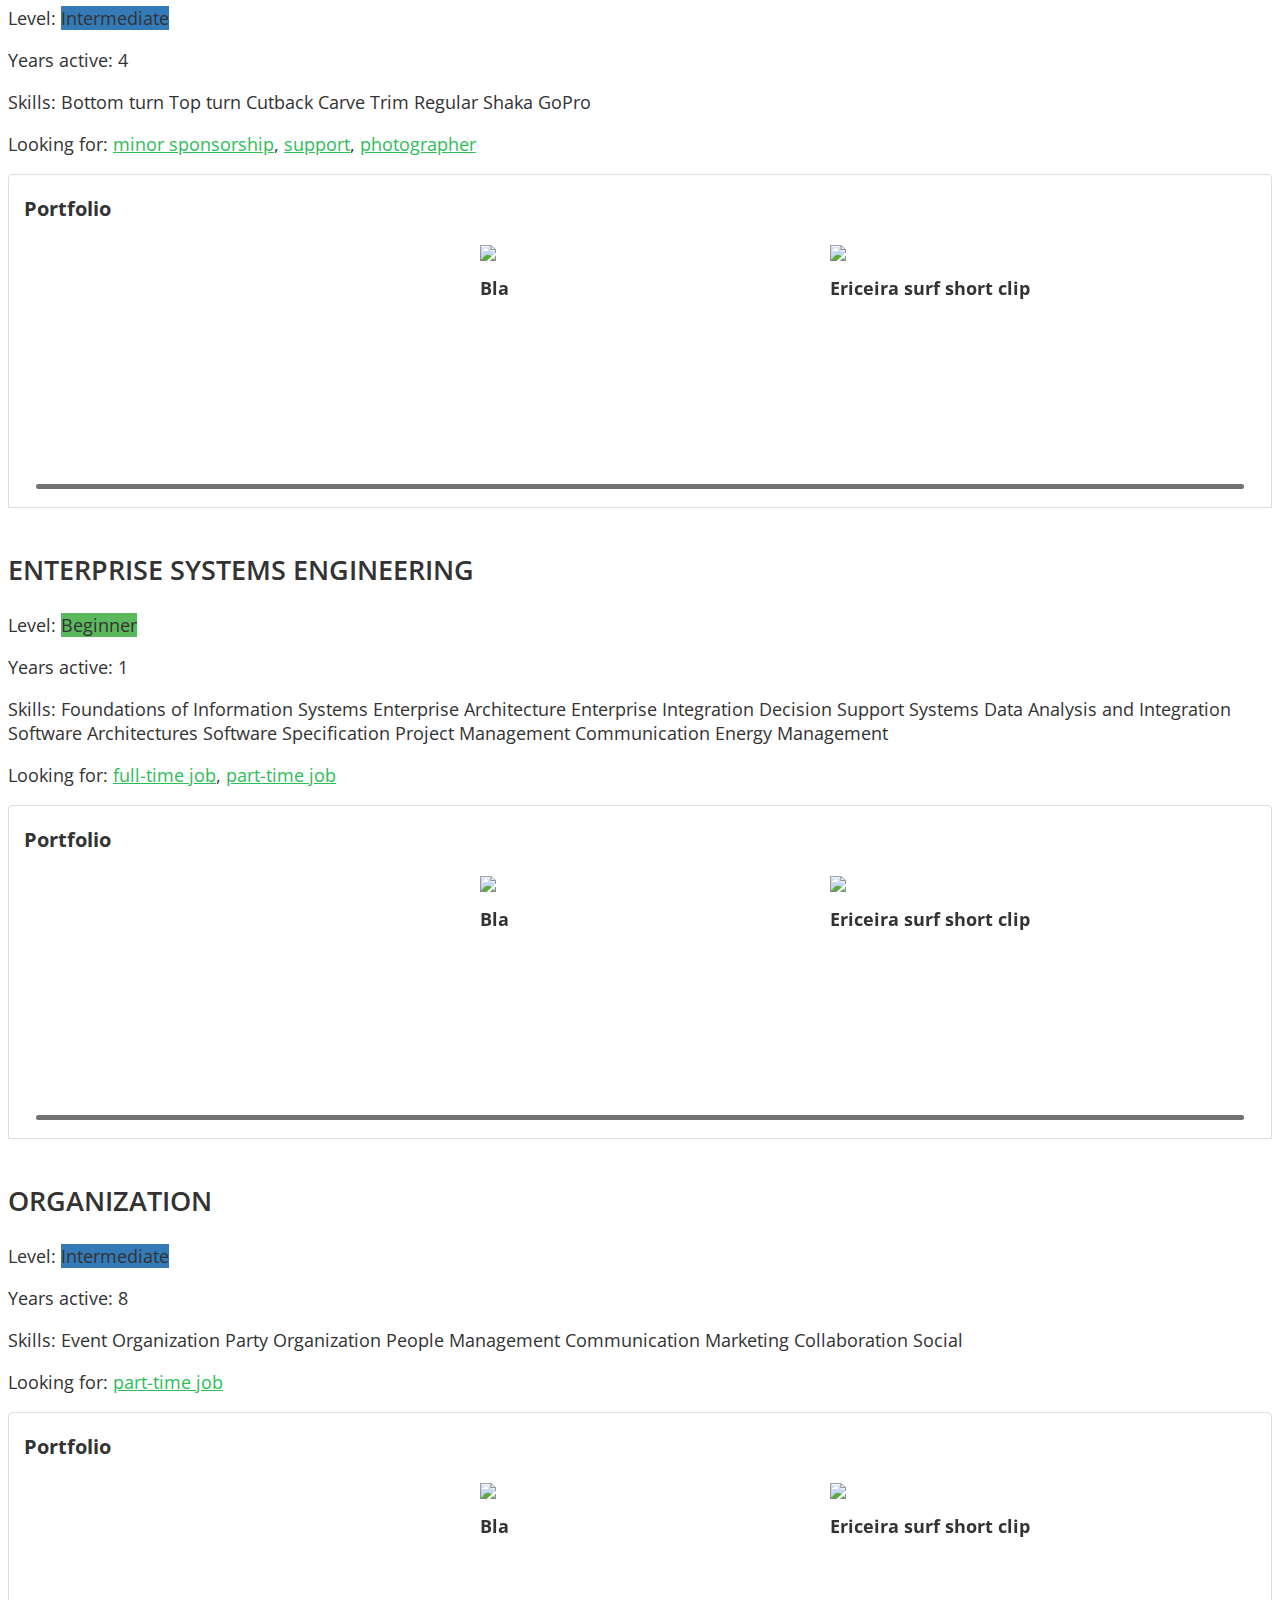
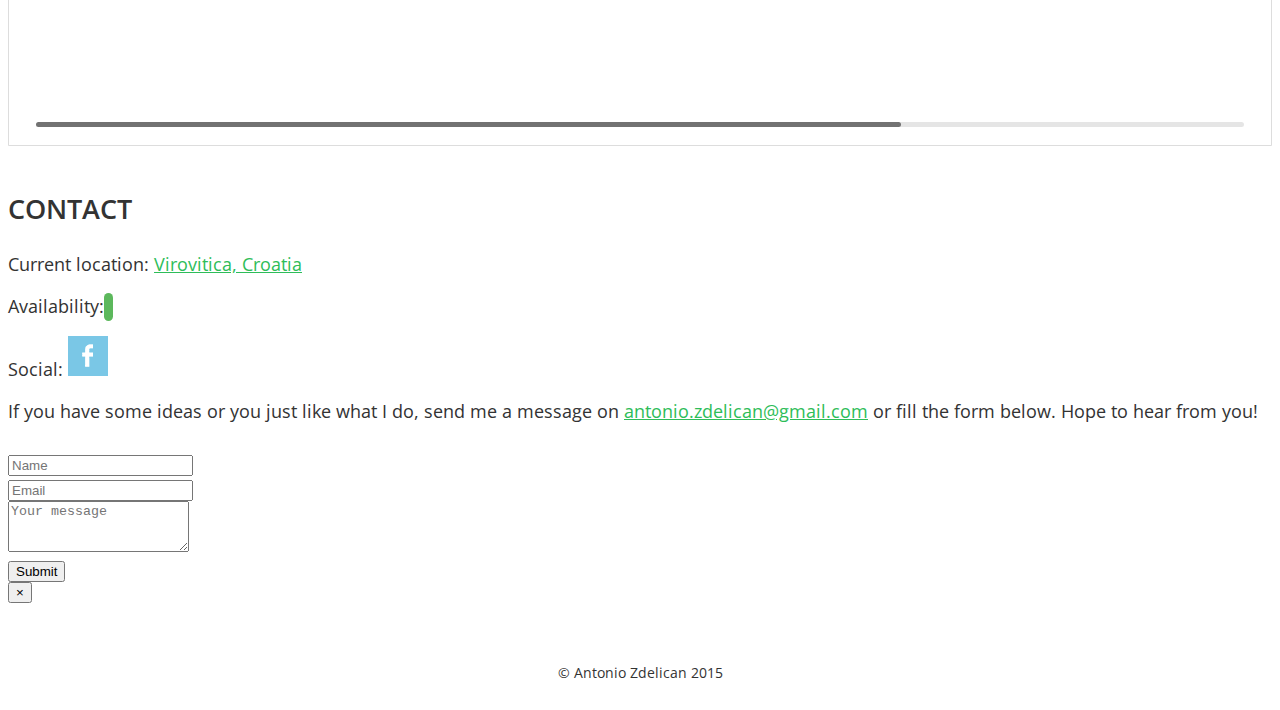
==== commit 97dc47e8: "added php script to handle form submission" ====
--- a/index.html
+++ b/index.html
@@ -336,20 +336,26 @@
     <div class="container contact" id="contact">
       <div class="row">
         <div class="col-xs-12">
-          <h2>Contact</h2>
+          <h2>CONTACT</h2>
           <p>Current location: <a href="https://goo.gl/maps/0PnLj" target="_blank">Virovitica, Croatia</a></p>
           <p>Availability: <span class="glyphicon glyphicon-ok"></span></p>
           <p>Social:
             <a href="https://www.facebook.com/antonio.zdelican" target="_blank"><img src="images/logo-facebook.png"></a>
           </p>
-          <form>
+          <p>
+            If you have some ideas or you just like what I do, send me a message on <a href="mailto:antonio.zdelican@gmail.com">antonio.zdelican@gmail.com</a> or fill the form below. Hope to hear from you!
+          </p>
+
+          <div id="formMessages"class="alert alert-dismissible" role="alert"></div>
+          <form id="contactForm" method="post" action="contact.php">
             <div class="form-group">
-              <label for="yourEmail">Email</label>
-              <input type="email" class="form-control" id="yourEmail" placeholder="Email">
-            </div>
-            <div class="form-grouo">
-              <label for="yourMessage">Message</label>
-              <textarea class="form-control" rows="3" id="yourMessage" placeholder="Your message"></textarea>
+              <input type="text" class="form-control" id="name" name="name" placeholder="Name" required>
+            </div>
+            <div class="form-group">
+              <input type="email" class="form-control" id="email" name="email" placeholder="Email" required>
+            </div>
+            <div class="form-group">
+              <textarea class="form-control" rows="3" id="message" name="message" placeholder="Your message" required></textarea>
             </div>
             <button type="submit" class="btn btn-default">Submit</button>
           </form>
@@ -398,6 +404,7 @@
 		<!-- JS -->
 		<script src="js/bootstrap.min.js"></script>
     <script src="js/swiper.jquery.min.js"></script>
+    <script src="js/contact.js"></script>
 		<script src="js/antonio-zdelican.js"></script>
 	</body>
 </html>--- a/css/antonio-zdelican.css
+++ b/css/antonio-zdelican.css
@@ -21,6 +21,14 @@
 }
 a:focus {
 	color: #6eda44;
+}
+
+
+/* headings */
+h2 {
+	line-height: 1.5;
+	font-weight: 600;
+
 }
 
 
@@ -54,6 +62,8 @@
   top: 50%;
   left: 50%;
   margin-right: -50%;
+  -ms-transform: translate(-50%, -50%); /* IE 9 */
+  -webkit-transform: translate(-50%, -50%); /* Safari */
   transform: translate(-50%, -50%);
   color: white;
 }
@@ -119,7 +129,7 @@
 .my-skill,
 .contact {
 	/* border-bottom: 1px solid #2ebd59; */
-	padding-top: 15px; 
+	padding-top: 10px; 
 }
 .my-skill h3 {
 	font-size: 20px;
@@ -149,7 +159,7 @@
 	padding-left: 15px;
 	padding-right: 15px;
 	padding-bottom: 15px;
-	margin-top: 10px;
+	/* margin-top: 10px; */
 	margin-bottom: 10px;
 }
 /* swiper */
@@ -180,6 +190,9 @@
 }
 .portfolio-item {
 	cursor: pointer;
+	position: relative;
+	width: 100%;
+	height: 100%;
 	/*border-bottom: 1px solid #dddddd;*/
 }
 .portfolio-item h3 {
@@ -226,6 +239,15 @@
 }
 .contact .glyphicon.glyphicon-minus {
 	background-color: #d9534f;
+}
+
+
+/* form */
+#formMessages {
+	display: none;
+}
+#contactForm {
+	padding-top: 10px;
 }
 
 
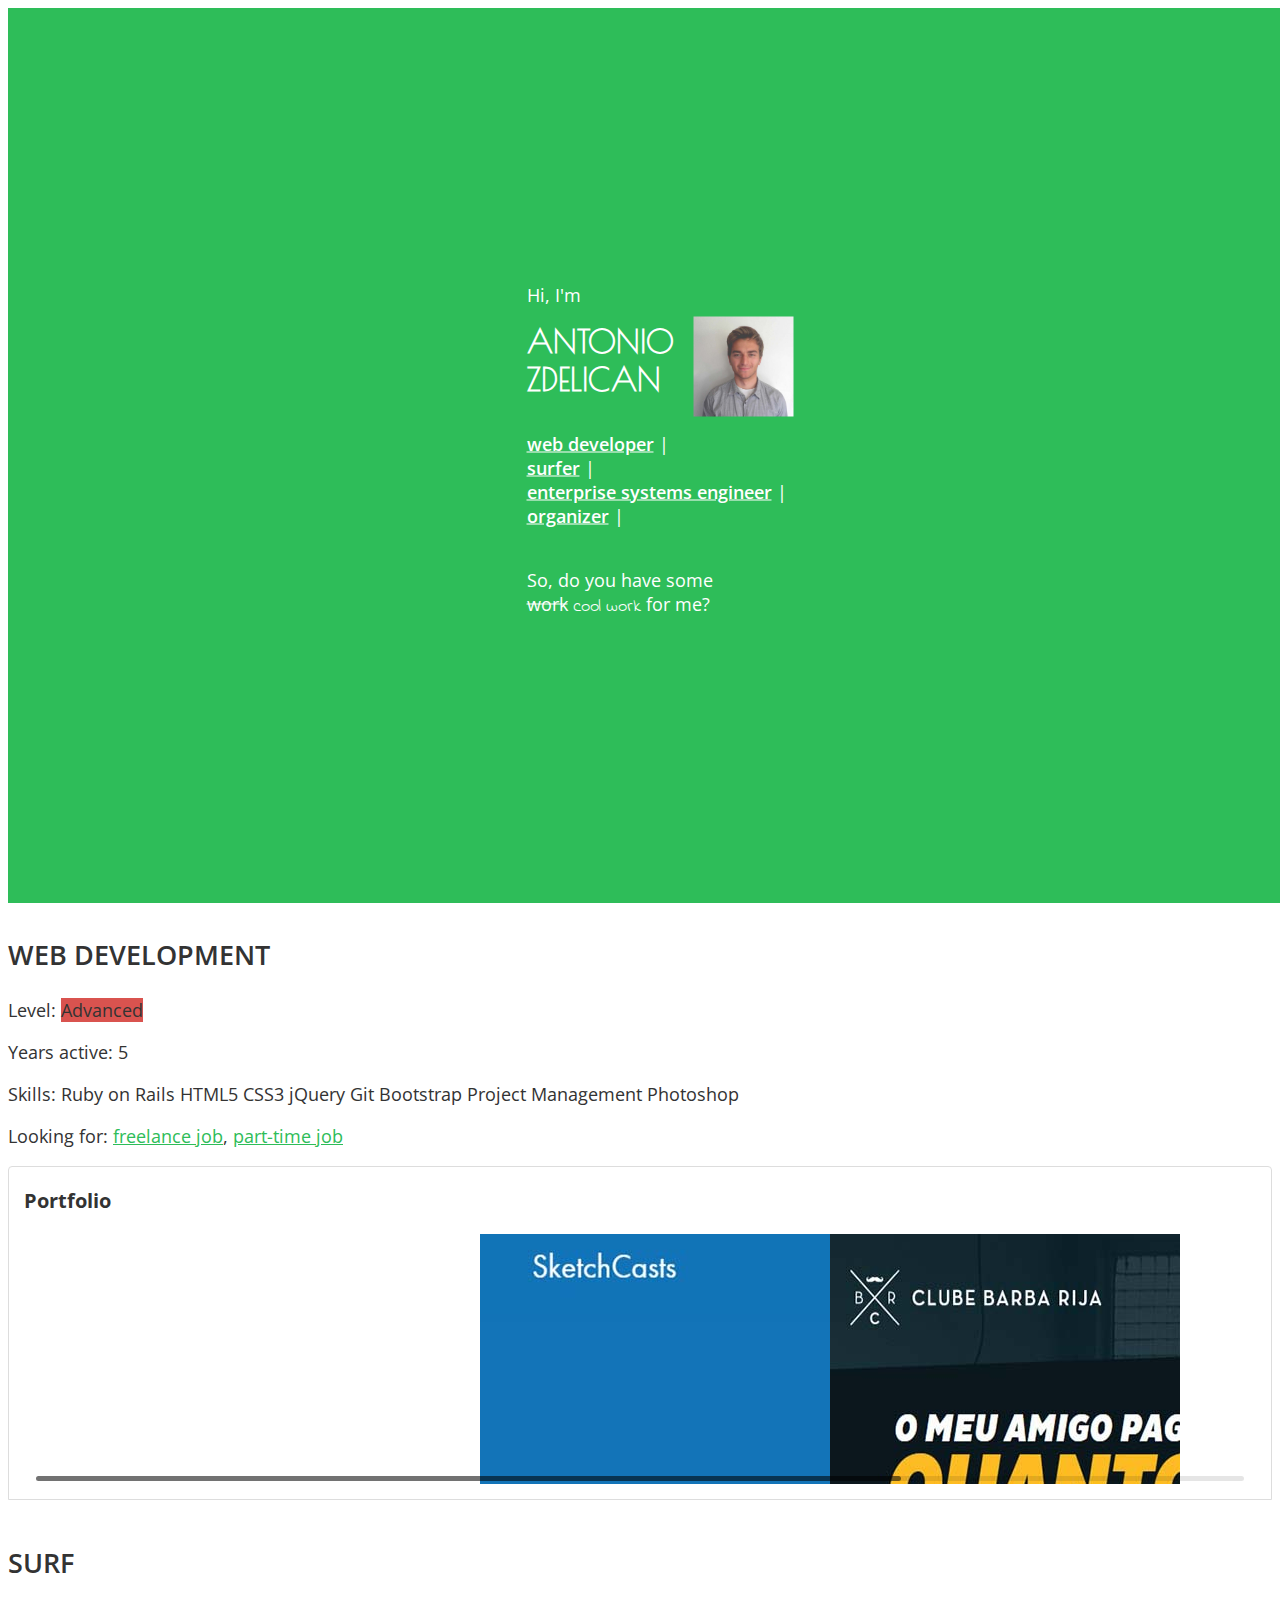
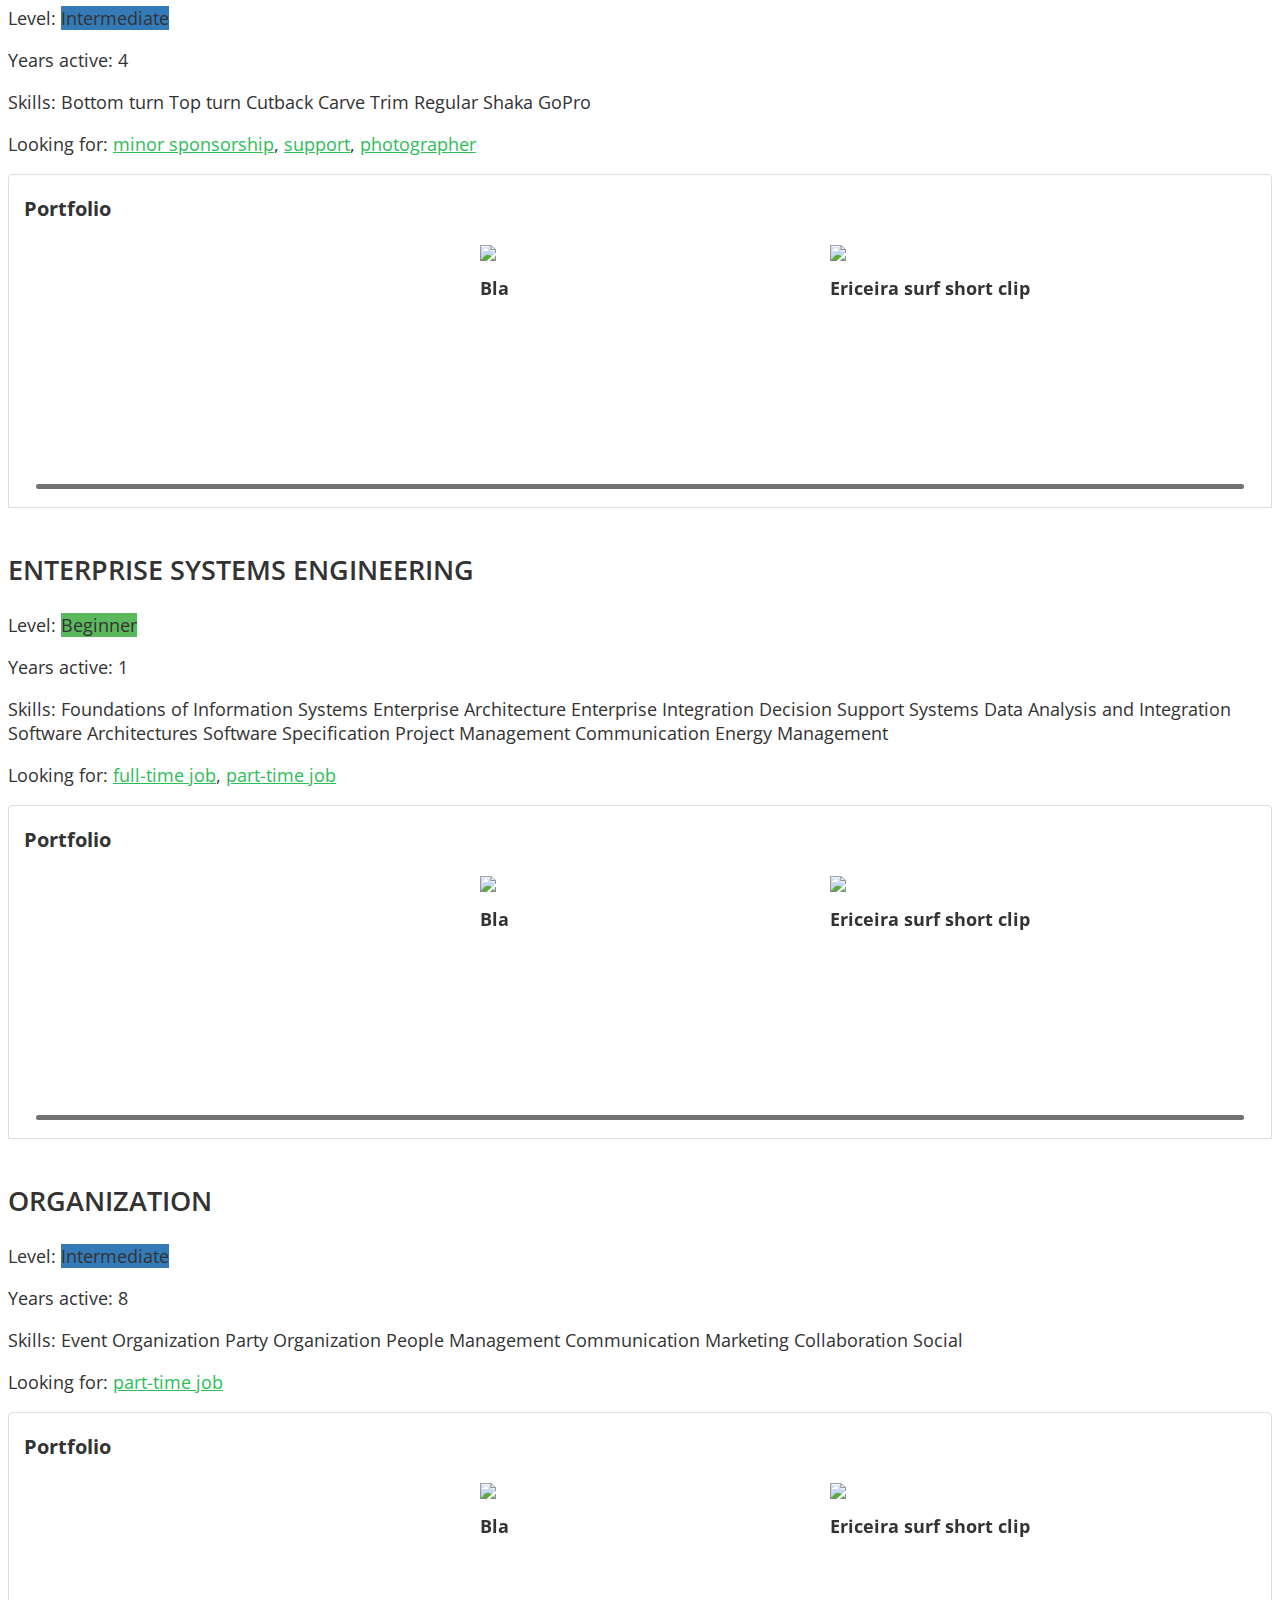
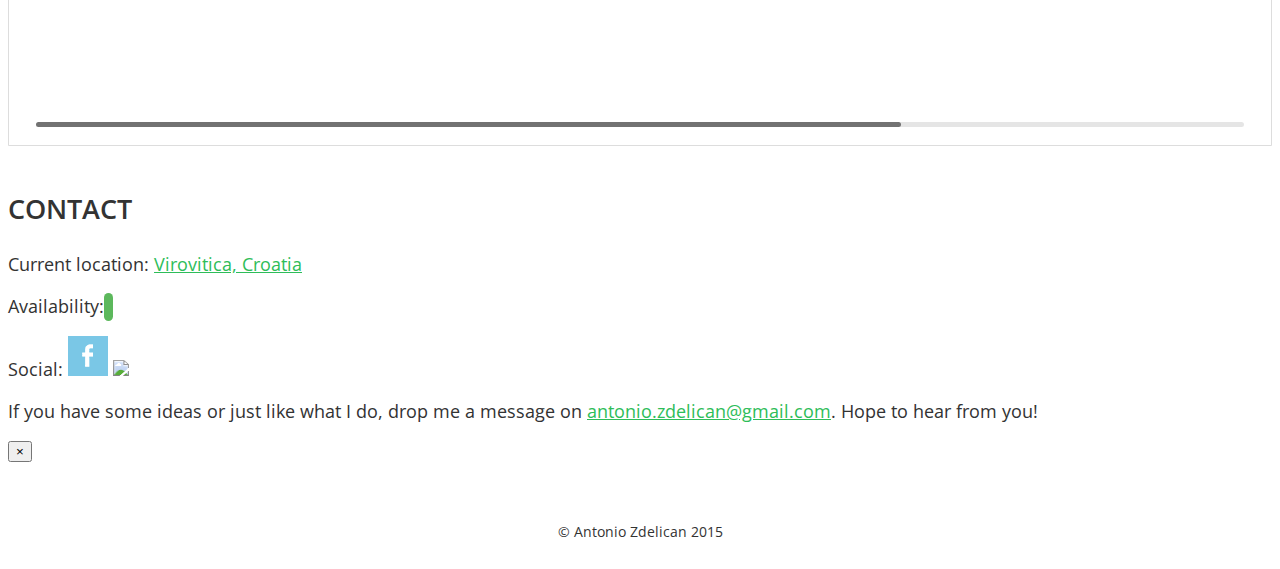
==== commit a3162ff4: "added favicon.ico" ====
--- a/index.html
+++ b/index.html
@@ -7,6 +7,8 @@
     <meta name="author" content="Antonio Zdelican">
     <meta name="description" content="Personal website and portfolio of Antonio Zdelican">
   	<title>Antonio Zdelican</title>
+
+    <link rel="icon" type="image/ico" href="favicon.ico">
 
   	<!-- CSS -->
 		<link rel="stylesheet" href="css/bootstrap.min.css">
@@ -73,8 +75,8 @@
             <span class="label label-default">Photoshop</span>
           </p>
           <p>Looking for:
-            <a href="#">freelance job</a>,
-            <a href="#">part-time job</a>
+            <a href="#contact">freelance job</a>,
+            <a href="#contact">part-time job</a>
           </p>
         </div>
       </div>
@@ -142,9 +144,9 @@
             <span class="label label-default">GoPro</span>
           </p>
           <p>Looking for:
-            <a href="#">minor sponsorship</a>,
-            <a href="#">support</a>,
-            <a href="#">photographer</a>
+            <a href="#contact">minor sponsorship</a>,
+            <a href="#contact">support</a>,
+            <a href="#contact">photographer</a>
           </p>
         </div>
       </div>
@@ -214,8 +216,8 @@
             <span class="label label-default">Energy Management</span>
           </p>
           <p>Looking for:
-            <a href="#">full-time job</a>,
-            <a href="#">part-time job</a>
+            <a href="#contact">full-time job</a>,
+            <a href="#contact">part-time job</a>
           </p>
         </div>
       </div>
@@ -282,7 +284,7 @@
             <span class="label label-default">Social</span>
           </p>
           <p>Looking for:
-            <a href="#">part-time job</a>
+            <a href="#contact">part-time job</a>
           </p>
         </div>
       </div>
@@ -340,29 +342,16 @@
           <p>Current location: <a href="https://goo.gl/maps/0PnLj" target="_blank">Virovitica, Croatia</a></p>
           <p>Availability: <span class="glyphicon glyphicon-ok"></span></p>
           <p>Social:
-            <a href="https://www.facebook.com/antonio.zdelican" target="_blank"><img src="images/logo-facebook.png"></a>
+            <a href="https://www.facebook.com/antonio.zdelican" target="_blank"><img src="images/logo-facebook.png" class="img-social"></a>
+            <a href="https://instagram.com/antoniozdelican" target="_blank"><img src="images/logo-instagram.png" class="img-social"></a>
           </p>
           <p>
-            If you have some ideas or you just like what I do, send me a message on <a href="mailto:antonio.zdelican@gmail.com">antonio.zdelican@gmail.com</a> or fill the form below. Hope to hear from you!
-          </p>
-
-          <div id="formMessages"class="alert alert-dismissible" role="alert"></div>
-          <form id="contactForm" method="post" action="contact.php">
-            <div class="form-group">
-              <input type="text" class="form-control" id="name" name="name" placeholder="Name" required>
-            </div>
-            <div class="form-group">
-              <input type="email" class="form-control" id="email" name="email" placeholder="Email" required>
-            </div>
-            <div class="form-group">
-              <textarea class="form-control" rows="3" id="message" name="message" placeholder="Your message" required></textarea>
-            </div>
-            <button type="submit" class="btn btn-default">Submit</button>
-          </form>
-        
-        </div>
-      </div>
-    </div><!-- /my-skill -->
+            If you have some ideas or just like what I do, drop me a message on <a href="mailto:antonio.zdelican@gmail.com" class="email">antonio.zdelican@gmail.com</a>.
+            Hope to hear from you!
+          </p>
+        </div>
+      </div>
+    </div><!-- /contact -->
 
 
     <!-- Modal (empty) -->
@@ -404,7 +393,6 @@
 		<!-- JS -->
 		<script src="js/bootstrap.min.js"></script>
     <script src="js/swiper.jquery.min.js"></script>
-    <script src="js/contact.js"></script>
 		<script src="js/antonio-zdelican.js"></script>
 	</body>
 </html>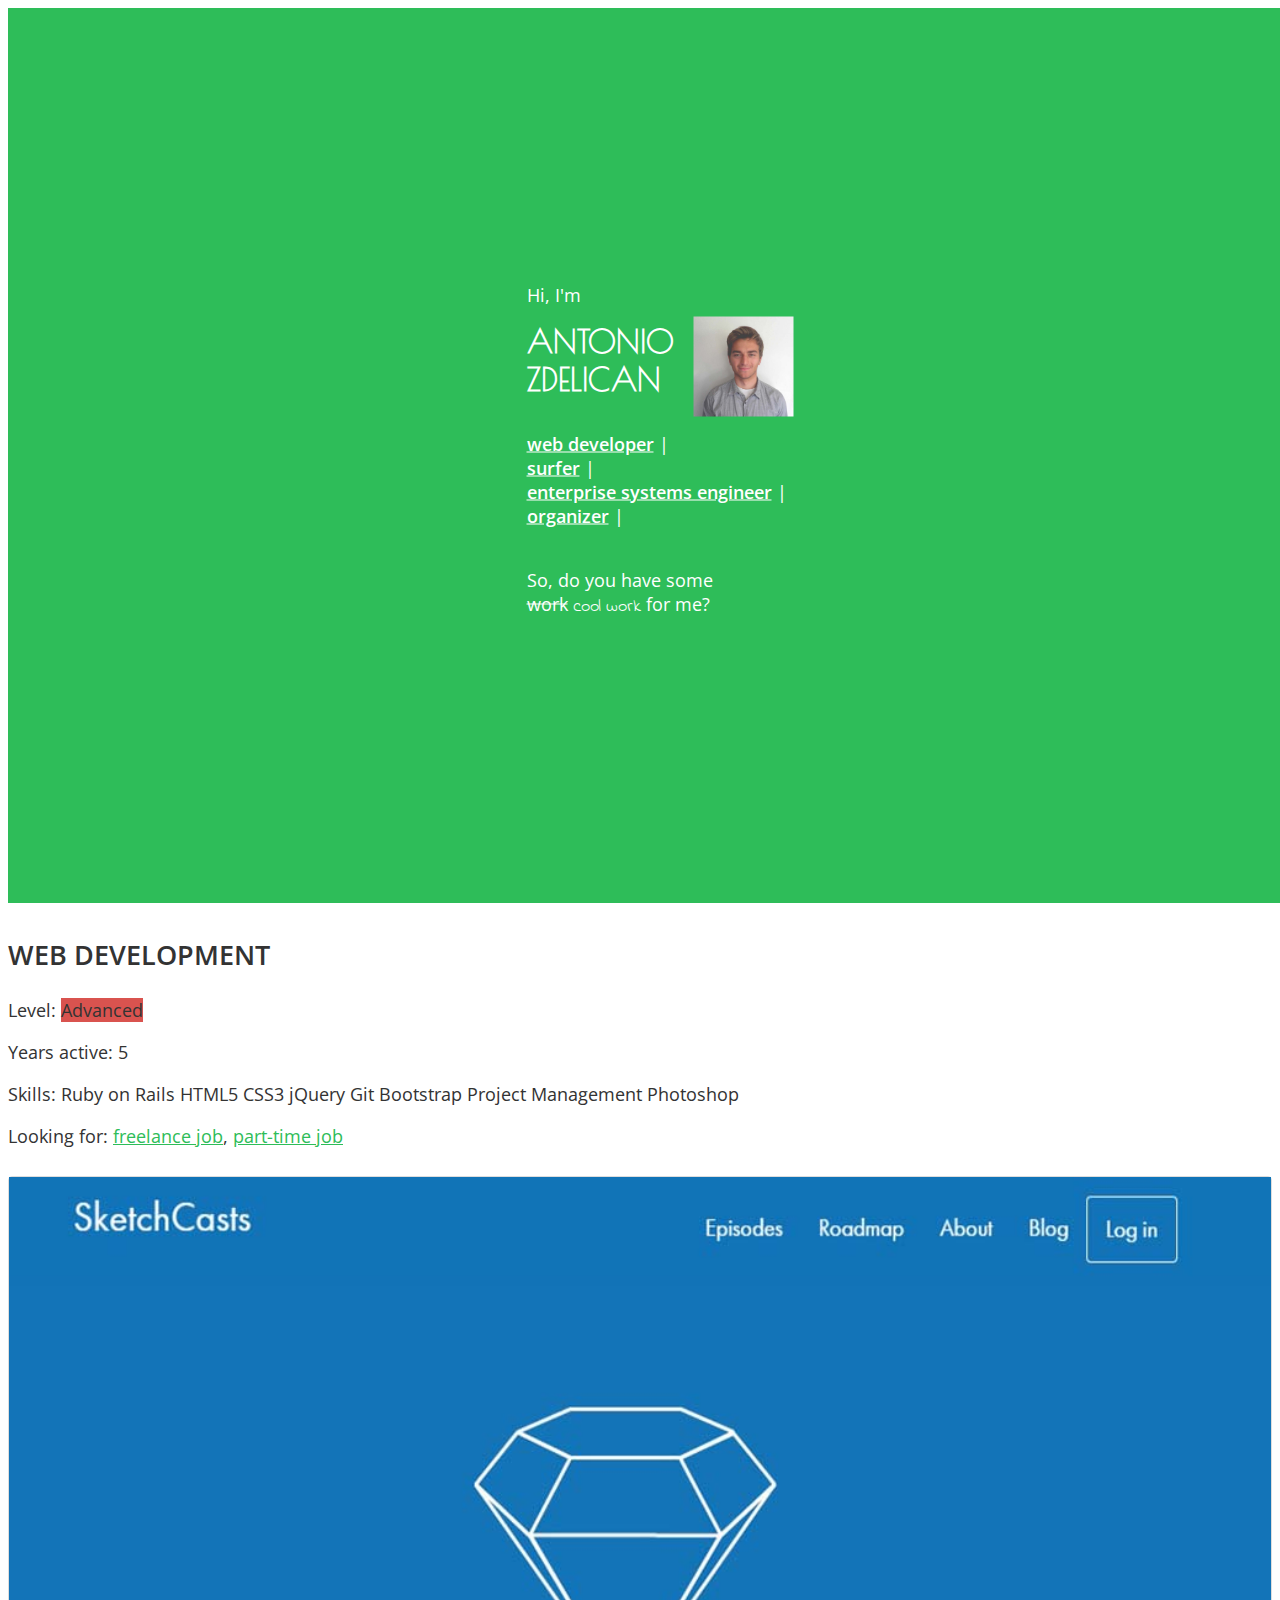
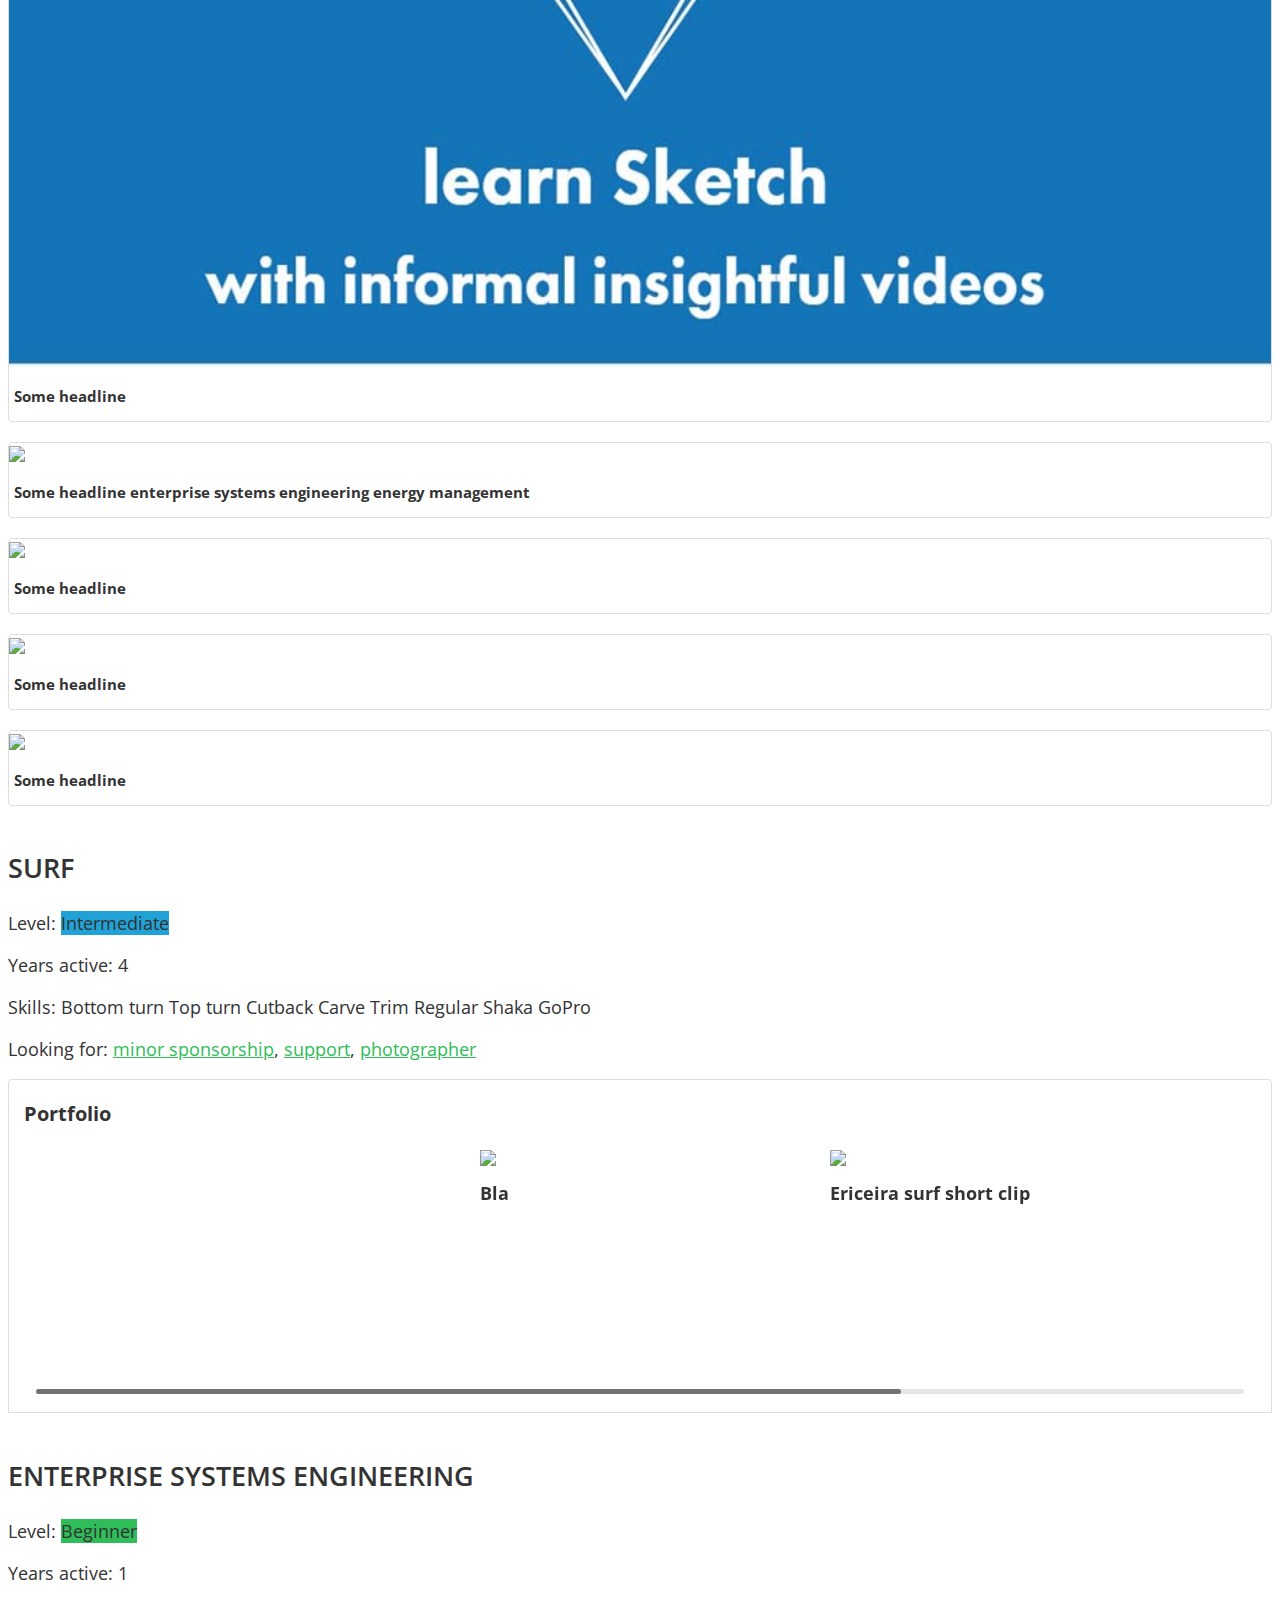
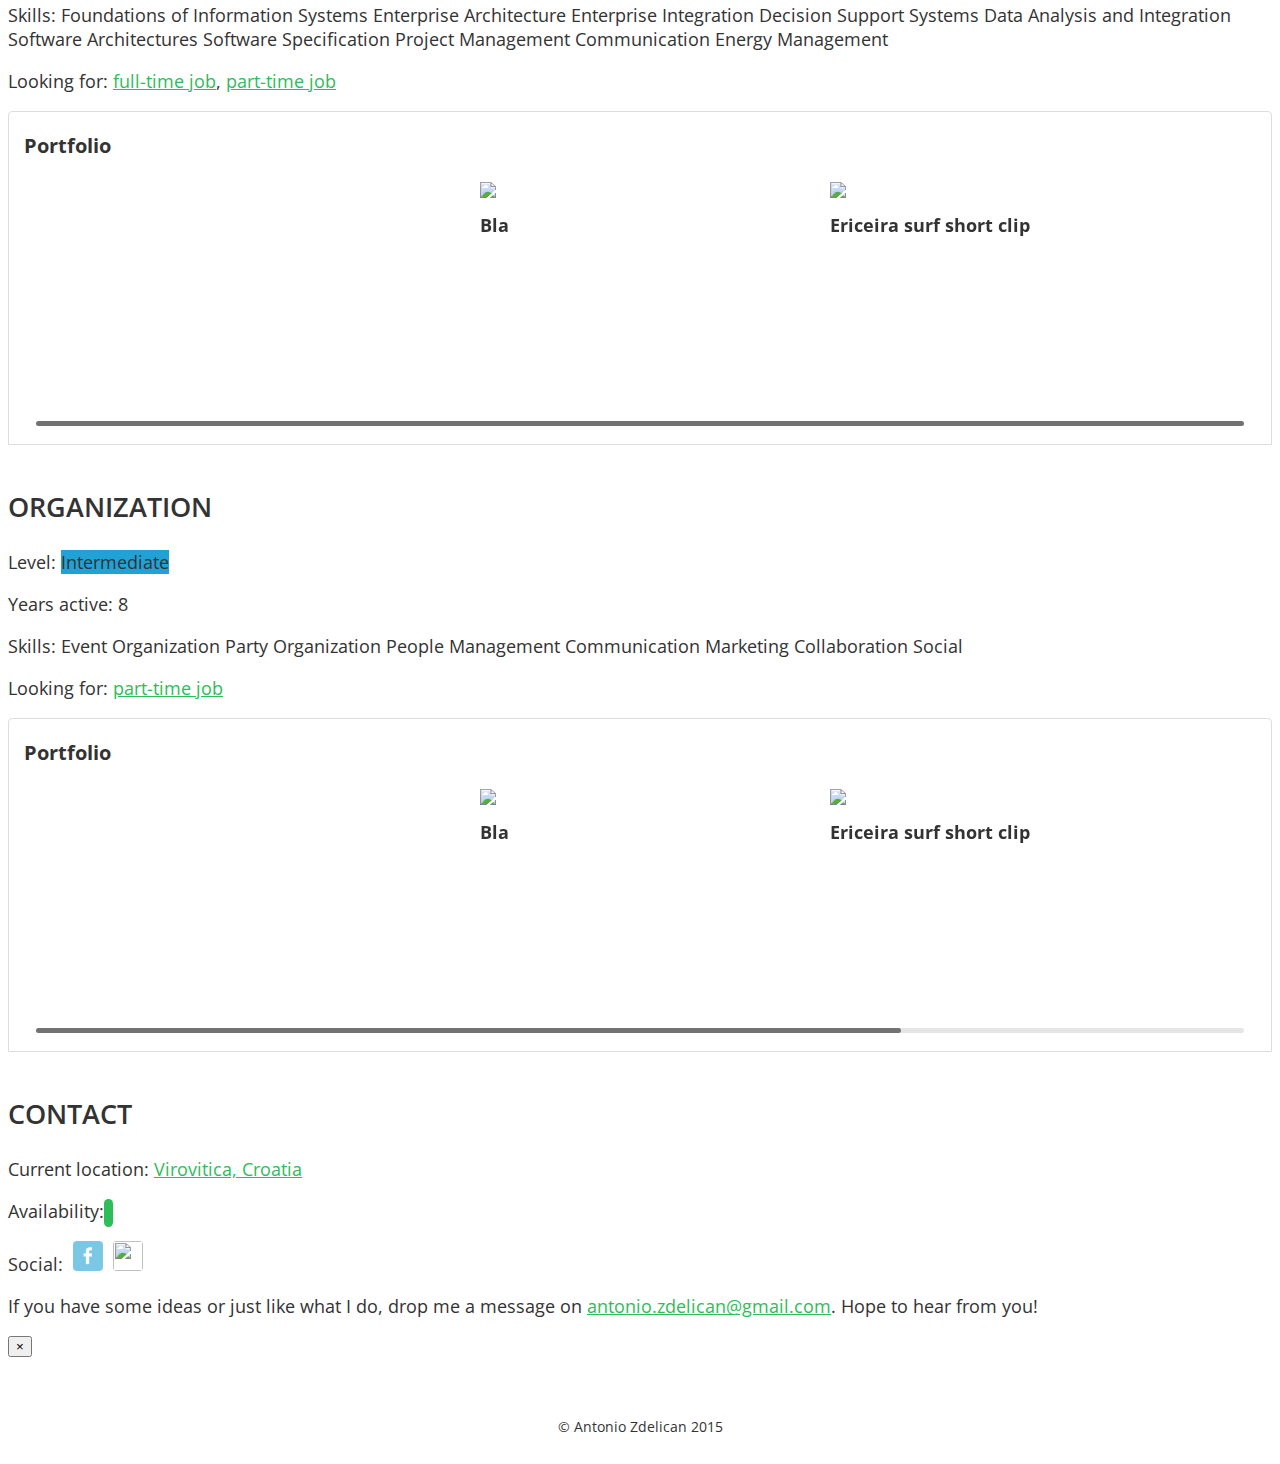
==== commit 74a56e7e: "finished row and columns in portfolio" ====
--- a/index.html
+++ b/index.html
@@ -81,50 +81,45 @@
         </div>
       </div>
 
-      <div class="portfolio portfolio-web-development">
-        <h3>Portfolio</h3>
-
-        <!-- Swiper -->
-        <div class="swiper-container">
-          <div class="swiper-wrapper">
-            <div class="swiper-slide">
-              <div class="portfolio-item">
-                <img src="images/sketch-casts.jpg" class="img-responsive">
-                <h3>SketchCasts</h3>
-                <p class="hidden-description">
-                  Cool project I worked on with my friend designer. Worked in Ruby on Rails and used some solutions (Devise, Omniauth) and APIs (Amazon AWS S3, PayPal) for different challenges that I came across. With tight schedule of only 3 weeks we managed to publish it. So far, great feedback from the community and quite a number of subscribers.
-                </p>
-                <p class="hidden-link">
-                  <a href="http://www.sketchcasts.net/" target="_blank">http://www.sketchcasts.net/</a>
-                </p>
-              </div>
-            </div>
-            <div class="swiper-slide">
-              <div class="portfolio-item">
-                <img src="images/clube-barba-rija.jpg" class="img-responsive">
-                <h3>Clube Barba Rija</h3>
-                <p class="hidden-description">
-                  Cool project I worked on with my friend designer. Worked in Ruby on Rails and used some solutions (Devise, Omniauth) and APIs (Amazon AWS S3, PayPal) for different challenges that I came across. With tight schedule of only 3 weeks we managed to publish it. So far, great feedback from the community and quite a number of subscribers.
-                </p>
-                <p class="hidden-link">
-                  <a href="http://clube.barbarija.com/" target="_blank">http://clube.barbarija.com/</a>
-                </p>
-              </div>
-            </div>
-            <div class="swiper-slide">
-              Slide 3
-            </div>
-            <div class="swiper-slide">
-              Slide 4
-            </div>
-            <div class="swiper-slide">
-              Slide 5
-            </div>
-          </div><!-- /swiper-wrapper -->
-          <div class="swiper-scrollbar"></div>
-        </div><!-- /swiper-container -->
-
-      </div><!-- /portfolio-web-development -->
+
+      <div class="row">
+        <div class="col-xs-6 col-sm-4 my-col">
+          <div class="my-item">
+            <img src="images/sketch-casts.jpg" class="img-responsive">
+            <h3>Some headline</h3>
+          </div>
+        </div>
+        <div class="col-xs-6 col-sm-4 my-col">
+          <div class="my-item">
+            <img src="http://placehold.it/350x350" class="img-responsive">
+            <h3>Some headline enterprise systems engineering energy management</h3>
+          </div>
+        </div>
+        <!-- clearfix -->
+        <div class="clearfix visible-xs-block"></div>  
+        <div class="col-xs-6 col-sm-4 my-col">
+          <div class="my-item">
+            <img src="http://placehold.it/350x350" class="img-responsive">
+            <h3>Some headline</h3>
+          </div>
+        </div> 
+        <div class="col-xs-6 col-sm-4 my-col">
+          <div class="my-item">
+            <img src="http://placehold.it/350x350" class="img-responsive">
+            <h3>Some headline</h3>
+          </div>
+        </div>
+        <!-- clearfix -->
+        <div class="clearfix visible-xs-block"></div> 
+        <div class="col-xs-6 col-sm-4 my-col">
+          <div class="my-item">
+            <img src="http://placehold.it/350x350" class="img-responsive">
+            <h3>Some headline</h3>
+          </div>
+        </div>        
+      </div>
+
+      
     </div><!-- /my-skill -->
 
     <div class="container my-skill" id="surf">
--- a/css/antonio-zdelican.css
+++ b/css/antonio-zdelican.css
@@ -33,10 +33,10 @@
 
 
 /* row no margin to align with portfolio */
-.row {
+/* .row {
 	margin-left: 0;
 	margin-right: 0;
-}
+} */
 
 
 /* thats-me */
@@ -138,10 +138,10 @@
 	font-size: 75%;
 }
 .label.label-beginner {
-	background-color: #5cb85c;
+	background-color: #2ebd59;
 }
 .label.label-intermediate {
-	background-color: #337ab7;
+	background-color: #21a2d6;
 }
 .label.label-advanced {
 	background-color: #d9534f;
@@ -162,6 +162,30 @@
 	/* margin-top: 10px; */
 	margin-bottom: 10px;
 }
+
+/* portfolio new */
+.my-col {
+  padding-top: 10px;
+  padding-bottom: 10px;
+}
+.my-item {
+  border: 1px solid #dddddd;
+  border-radius: 4px;
+}
+.my-item img {
+  width: 100%;
+}
+.my-item h3 {
+  white-space: nowrap; 
+  overflow: hidden;
+  text-overflow: ellipsis;
+  font-size: 15px;
+  line-height: inherit;
+  padding-left: 5px;
+  padding-right: 5px;
+}
+
+
 /* swiper */
 .swiper-container {
 	width: 100%;
@@ -228,6 +252,9 @@
 
 
 /* contact */
+.contact {
+
+}
 .contact .glyphicon {
 	font-size: .8em;
 	border-radius: 25px;
@@ -235,19 +262,16 @@
 	padding: .3em;
 }
 .contact .glyphicon.glyphicon-ok {
-	background-color: #5cb85c;
+	background-color: #2ebd59;
 }
 .contact .glyphicon.glyphicon-minus {
 	background-color: #d9534f;
 }
-
-
-/* form */
-#formMessages {
-	display: none;
-}
-#contactForm {
-	padding-top: 10px;
+.contact .img-social {
+	width: 30px;
+	height: 30px;
+	border-radius: 4px;
+	margin-left: 5px;
 }
 
 
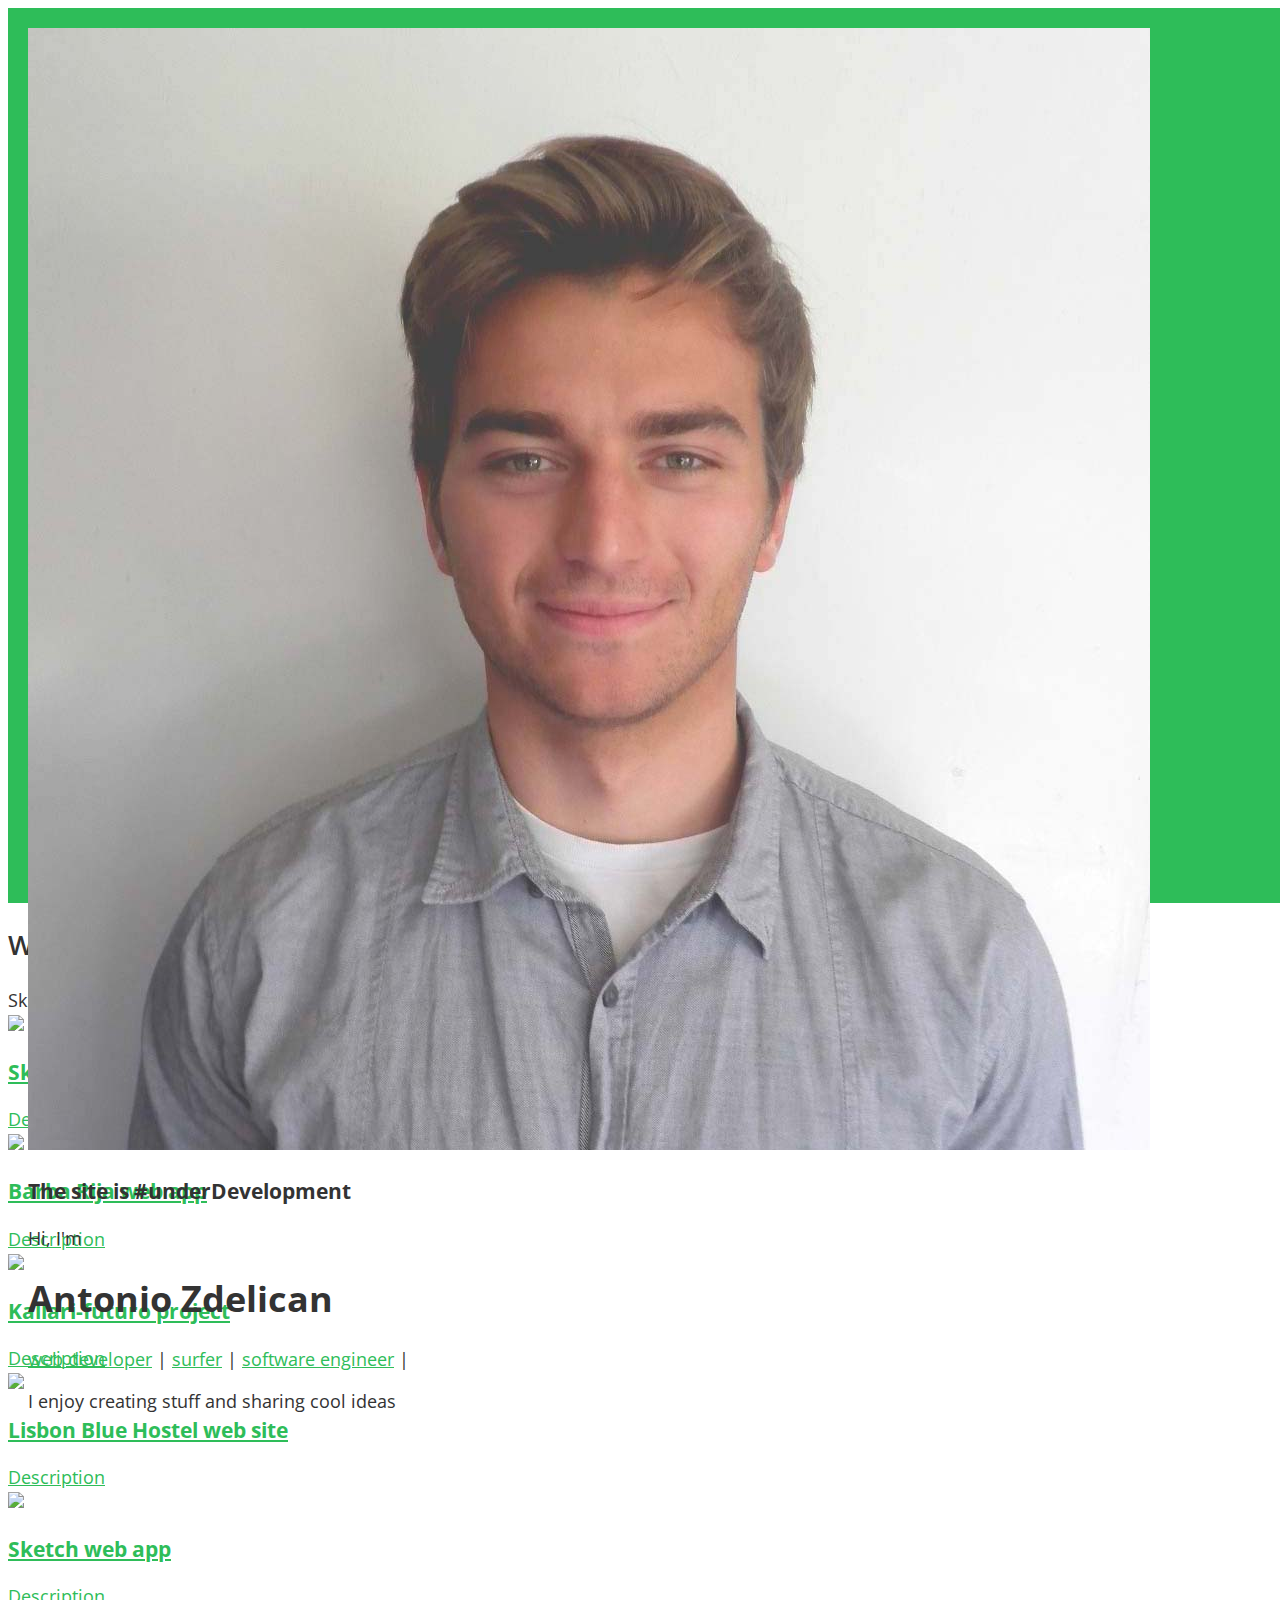
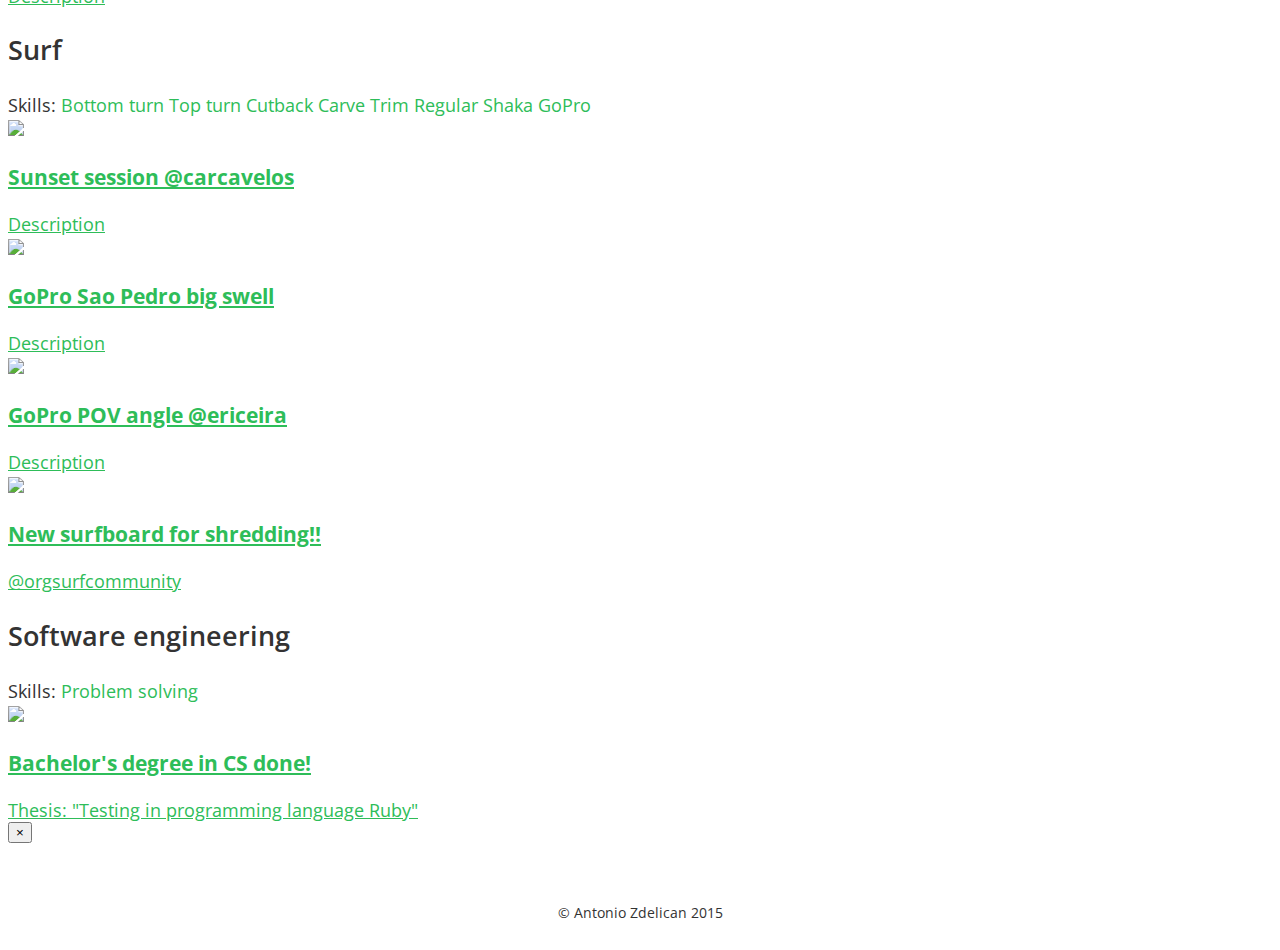
==== commit c386a5fb: "added banner;" ====
--- a/index.html
+++ b/index.html
@@ -1,352 +1,277 @@
 <!DOCTYPE html>
 <html>
-	<head>
-		<meta charset="utf-8">
-		<meta http-equiv="X-UA-Compatible" content="IE=edge">
-  	<meta name="viewport" content="width=device-width, initial-scale=1">
+  <head>
+    <meta charset="utf-8">
+    <meta http-equiv="X-UA-Compatible" content="IE=edge">
+    <meta name="viewport" content="width=device-width, initial-scale=1">
     <meta name="author" content="Antonio Zdelican">
     <meta name="description" content="Personal website and portfolio of Antonio Zdelican">
-  	<title>Antonio Zdelican</title>
+    <title>Antonio Zdelican</title>
 
     <link rel="icon" type="image/ico" href="favicon.ico">
 
-  	<!-- CSS -->
-		<link rel="stylesheet" href="css/bootstrap.min.css">
+    <!-- CSS -->
+    <link rel="stylesheet" href="css/bootstrap.min.css">
     <link rel="stylesheet" href="css/swiper.min.css">
-		<link rel="stylesheet" href="css/antonio-zdelican.css">
-	</head>
-	<body>
-
-    <div class="container thats-me">
+    <link rel="stylesheet" href="css/antonio-zdelican.css">
+
+    <!-- fonts -->
+    <link href="https://fonts.googleapis.com/css?family=Nunito" rel="stylesheet" type="text/css">
+    <link href='https://fonts.googleapis.com/css?family=Work+Sans:400,600' rel='stylesheet' type='text/css'>
+
+    <link rel="stylesheet" href="https://maxcdn.bootstrapcdn.com/font-awesome/4.5.0/css/font-awesome.min.css">
+  </head>
+  <body>
+
+    <div class="container-fluid thats-me">
+      <div class="row row-eq-height">
+        <div class="col-xs-6 col-img-profile">
+          <img src="images/profile-film-square.jpg" class="img-responsive img-profile">
+        </div>
+        <div class="col-xs-6">
+          <h3>The site is #underDevelopment</h3>
+          <div class="description">
+            <p>Hi, I'm</p>
+            <h1>Antonio Zdelican</h1>
+            <div class="section-skills">
+              <a href="#webDevelopment">web developer</a> |
+              <a href="#surf">surfer</a> |
+              <a href="#softwareEngineering">software engineer</a> |
+              <!-- <a href="#">project manager</a> |
+              <a href="#">organizer</a> -->
+            </div>
+            <p class="moto">I enjoy creating stuff and sharing cool ideas</p>
+          </div>
+        </div>
+      </div>
+    </div><!-- /thats-me -->
+
+    <section id="webDevelopment" class="container">
+      <div class="section-header">
+        <div class="section-header-inner">
+          <h2>Web development</h2>
+          
+          <!-- <div class="row">
+            <div class="col-xs-4">
+              <div class="stats">
+                <i class="fa fa-picture-o stats-icon"></i>
+                <div class="stats-inner">
+                  <span class="stats-inner-up">5</span>
+                  <span class="stats-inner-down">things</span>
+                </div>
+              </div>
+            </div>
+            <div class="col-xs-4">
+              <div class="stats">
+                <i class="fa fa-calendar stats-icon"></i>
+                <div class="stats-inner">
+                  <span class="stats-inner-up">6</span>
+                  <span class="stats-inner-down">years active</span>
+                </div>
+              </div>
+            </div>
+            <div class="col-xs-4">
+              <div class="stats">
+                <i class="fa fa-external-link stats-icon"></i>
+                <div class="stats-inner">
+                  <span class="stats-inner-up level-advanced">advanced</span>
+                  <span class="stats-inner-down">level</span>
+                </div>
+              </div>
+            </div>
+          </div> -->
+
+        </div><!-- /section-header-inner -->
+
+        <div class="section-skills">
+          <span class="skills-title">Skills:</span>
+          <a class="label label-default">Ruby on Rails</a>
+          <a class="label label-default">HTML</a>
+          <a class="label label-default">CSS</a>
+          <a class="label label-default">jQuery</a>
+          <a class="label label-default">MySQL</a>
+          <a class="label label-default">Git</a>
+          <a class="label label-default">Bootstrap</a>
+          <a class="label label-default">Project Management</a>
+          <a class="label label-default">Photoshop</a>
+        </div><!-- /section-skills -->
+        
+      </div><!-- /section-header -->
+
       <div class="row">
-        <div class="col-xs-12">
-          <div class="about">
-            <div class="hi">
-              Hi, I'm
-            </div>
-
-            <div class="me">
-              <h1>
-                <span class="name">ANTONIO</span>
-                <span class="surname">ZDELICAN</span>
-              </h1>
-              <div class="my-pic">
-                <img src="images/profile-film-square.jpg" class="img-responsive img-circle img-profile">
-              </div>
-            </div>
-            
-            <div class="skills">
-              <span class="skill">
-                <a href="#webDevelopment">web developer</a> |
-              </span>
-              <span class="skill">
-                <a href="#surf">surfer</a> |
-              </span>
-              <span class="skill">
-                <a href="#ese">enterprise systems engineer</a> |
-              </span>
-              <span class="skill">
-                <a href="#organization">organizer</a> |
-              </span>
-            </div>
-
-            <div class="message">
-              So, do you have some <br><span class="work">work</span> <span class="cool-work">cool work</span> for me?
-            </div>
-          </div><!-- /about -->
-        </div>
-      </div>
-    </div><!-- /thats-me -->
-
-    <div class="container my-skill" id="webDevelopment">
+        <div class="col-xs-4">
+          <a href="#">
+            <div class="thing-box">
+              <img src="images/web-development/sketch-casts-2.jpg" class="img-responsive img-thing">
+              <div class="thing-box-caption">
+                <div class="thing-box-caption-content">
+                  <h3>Sketch web app</h3>
+                  <span>Description</span>
+                </div>
+              </div>
+            </div>
+          </a>
+        </div>
+        <div class="col-xs-4">
+          <a href="#">
+            <div class="thing-box">
+              <img src="images/web-development/clube-barba-rija-2.jpg" class="img-responsive img-thing">
+              <div class="thing-box-caption">
+                <div class="thing-box-caption-content">
+                  <h3>Barba Rija web app</h3>
+                  <span>Description</span>
+                </div>
+              </div>
+            </div>
+          </a>
+        </div>
+        <div class="col-xs-4">
+          <a href="#">
+            <div class="thing-box">
+              <img src="images/web-development/kallari-futuro.jpg" class="img-responsive img-thing">
+              <div class="thing-box-caption">
+                <div class="thing-box-caption-content">
+                  <h3>Kallari-futuro project</h3>
+                  <span>Description</span>
+                </div>
+              </div>
+            </div>
+          </a>
+        </div>
+        <div class="col-xs-4">
+          <a href="#">
+            <div class="thing-box">
+              <img src="images/web-development/lisbon-blue-hostel.jpg" class="img-responsive img-thing">
+              <div class="thing-box-caption">
+                <div class="thing-box-caption-content">
+                  <h3>Lisbon Blue Hostel web site</h3>
+                  <span>Description</span>
+                </div>
+              </div>
+            </div>
+          </a>
+        </div>
+        <div class="col-xs-4">
+          <a href="#">
+            <div class="thing-box">
+              <img src="images/web-development/systems-group.jpg" class="img-responsive img-thing">
+              <div class="thing-box-caption">
+                <div class="thing-box-caption-content">
+                  <h3>Sketch web app</h3>
+                  <span>Description</span>
+                </div>
+              </div>
+            </div>
+          </a>
+        </div>
+      </div>
+    </section>
+
+    <section id="surf" class="container">
+      <div class="section-header">
+        <div class="section-header-inner">
+          <h2>Surf</h2>
+        </div><!-- /section-header-inner -->
+
+        <div class="section-skills">
+          <span class="skills-title">Skills:</span>
+          <a class="label label-default">Bottom turn</a>
+          <a class="label label-default">Top turn</a>
+          <a class="label label-default">Cutback</a>
+          <a class="label label-default">Carve</a>
+          <a class="label label-default">Trim</a>
+          <a class="label label-default">Regular</a>
+          <a class="label label-default">Shaka</a>
+          <a class="label label-default">GoPro</a>
+        </div><!-- /section-skills -->
+        
+      </div><!-- /section-header -->
+
       <div class="row">
-        <div class="col-xs-12">
-          <h2>WEB DEVELOPMENT</h2>
-          <p>Level: <span class="label label-advanced">Advanced</span></p>
-          <p>Years active: <span>5</span></p>
-          <p>Skills:
-            <span class="label label-default">Ruby on Rails</span>
-            <span class="label label-default">HTML5</span>
-            <span class="label label-default">CSS3</span>
-            <span class="label label-default">jQuery</span>
-            <span class="label label-default">Git</span>
-            <span class="label label-default">Bootstrap</span>
-            <span class="label label-default">Project Management</span>
-            <span class="label label-default">Photoshop</span>
-          </p>
-          <p>Looking for:
-            <a href="#contact">freelance job</a>,
-            <a href="#contact">part-time job</a>
-          </p>
-        </div>
-      </div>
-
+        <div class="col-xs-4">
+          <a href="#">
+            <div class="thing-box">
+              <img src="images/surf/carcavelos-sunset-session.jpg" class="img-responsive img-thing">
+              <div class="thing-box-caption">
+                <div class="thing-box-caption-content">
+                  <h3>Sunset session @carcavelos</h3>
+                  <span>Description</span>
+                </div>
+              </div>
+            </div>
+          </a>
+        </div>
+        <div class="col-xs-4">
+          <a href="#">
+            <div class="thing-box">
+              <img src="images/surf/sao-pedro-gopro.jpg" class="img-responsive img-thing">
+              <div class="thing-box-caption">
+                <div class="thing-box-caption-content">
+                  <h3>GoPro Sao Pedro big swell</h3>
+                  <span>Description</span>
+                </div>
+              </div>
+            </div>
+          </a>
+        </div>
+        <div class="col-xs-4">
+          <a href="#">
+            <div class="thing-box">
+              <img src="images/surf/ribeira-mouth-gopro-video.jpg" class="img-responsive img-thing">
+              <div class="thing-box-caption">
+                <div class="thing-box-caption-content">
+                  <h3>GoPro POV angle @ericeira</h3>
+                  <span>Description</span>
+                </div>
+              </div>
+            </div>
+          </a>
+        </div>
+        <div class="col-xs-4">
+          <a href="#">
+            <div class="thing-box">   
+              <img src="images/surf/new-board.jpg" class="img-responsive img-thing">
+              <div class="thing-box-caption">
+                <div class="thing-box-caption-content">
+                  <h3>New surfboard for shredding!!</h3>
+                  <span>@orgsurfcommunity</span>
+                </div>
+              </div>
+            </div>
+          </a>
+        </div>
+      </div>
+    </section>
+
+    <section id="softwareEngineering" class="container">
+      <div class="section-header">
+        <div class="section-header-inner">
+          <h2>Software engineering</h2>
+        </div><!-- /section-header-inner -->
+
+        <div class="section-skills">
+          <span class="skills-title">Skills:</span>
+          <a class="label label-default">Problem solving</a>
+        </div><!-- /section-skills -->
+        
+      </div><!-- /section-header -->
 
       <div class="row">
-        <div class="col-xs-6 col-sm-4 my-col">
-          <div class="my-item">
-            <img src="images/sketch-casts.jpg" class="img-responsive">
-            <h3>Some headline</h3>
-          </div>
-        </div>
-        <div class="col-xs-6 col-sm-4 my-col">
-          <div class="my-item">
-            <img src="http://placehold.it/350x350" class="img-responsive">
-            <h3>Some headline enterprise systems engineering energy management</h3>
-          </div>
-        </div>
-        <!-- clearfix -->
-        <div class="clearfix visible-xs-block"></div>  
-        <div class="col-xs-6 col-sm-4 my-col">
-          <div class="my-item">
-            <img src="http://placehold.it/350x350" class="img-responsive">
-            <h3>Some headline</h3>
-          </div>
-        </div> 
-        <div class="col-xs-6 col-sm-4 my-col">
-          <div class="my-item">
-            <img src="http://placehold.it/350x350" class="img-responsive">
-            <h3>Some headline</h3>
-          </div>
-        </div>
-        <!-- clearfix -->
-        <div class="clearfix visible-xs-block"></div> 
-        <div class="col-xs-6 col-sm-4 my-col">
-          <div class="my-item">
-            <img src="http://placehold.it/350x350" class="img-responsive">
-            <h3>Some headline</h3>
-          </div>
-        </div>        
-      </div>
-
-      
-    </div><!-- /my-skill -->
-
-    <div class="container my-skill" id="surf">
-      <div class="row">
-        <div class="col-xs-12">
-          <h2>SURF</h2>
-          <p>Level: <span class="label label-intermediate">Intermediate</span></p>
-          <p>Years active: <span>4</span></p>
-          <p>Skills:
-            <span class="label label-default">Bottom turn</span>
-            <span class="label label-default">Top turn</span>
-            <span class="label label-default">Cutback</span>
-            <span class="label label-default">Carve</span>
-            <span class="label label-default">Trim</span>
-            <span class="label label-default">Regular</span>
-            <span class="label label-default">Shaka</span>
-            <span class="label label-default">GoPro</span>
-          </p>
-          <p>Looking for:
-            <a href="#contact">minor sponsorship</a>,
-            <a href="#contact">support</a>,
-            <a href="#contact">photographer</a>
-          </p>
-        </div>
-      </div>
-
-      <div class="portfolio portfolio-surf">
-        <h3>Portfolio</h3>
-
-        <!-- Swiper -->
-        <div class="swiper-container">
-          <div class="swiper-wrapper">
-            <div class="swiper-slide">
-              <div class="portfolio-item">
-                <img src="images/surf-1.jpg" class="img-responsive">
-                <h3>Bla</h3>
-                <p class="hidden-description">
-                  Something
-                </p>
-                <p class="hidden-link">
-                  <a href="https://instagram.com/antoniozdelican/" target="_blank">https://instagram.com/antoniozdelican/</a>
-                </p>
-              </div>
-            </div>
-            <div class="swiper-slide">
-              <div class="portfolio-item">
-                <img src="images/surf-thumbnail.jpg" class="img-responsive">
-                <h3>Ericeira surf short clip</h3>
-                <p class="hidden-description">
-                  Bla bla
-                </p>
-                <p class="hidden-link video">
-                  <a href="https://vimeo.com/125836025" target="_blank" data-iframe-link="https://player.vimeo.com/video/125836025">https://vimeo.com/125836025</a>
-                </p>
-              </div>
-            </div>
-            <div class="swiper-slide">
-              Slide 3
-            </div>
-            <div class="swiper-slide">
-              Slide 4
-            </div>
-            <div class="swiper-slide">
-              Slide 5
-            </div>
-          </div><!-- /swiper-wrapper -->
-          <div class="swiper-scrollbar"></div>
-        </div><!-- /swiper-container -->
-
-      </div><!-- /portfolio-surf -->
-    </div><!-- /my-skill -->
-
-    <div class="container my-skill" id="ese">
-      <div class="row">
-        <div class="col-xs-12">
-          <h2>ENTERPRISE SYSTEMS ENGINEERING</h2>
-          <p>Level: <span class="label label-beginner">Beginner</span></p>
-          <p>Years active: <span>1</span></p>
-          <p>Skills:
-            <span class="label label-default">Foundations of Information Systems</span>
-            <span class="label label-default">Enterprise Architecture</span>
-            <span class="label label-default">Enterprise Integration</span>
-            <span class="label label-default">Decision Support Systems</span>
-            <span class="label label-default">Data Analysis and Integration</span>
-            <span class="label label-default">Software Architectures</span>
-            <span class="label label-default">Software Specification</span>
-            <span class="label label-default">Project Management</span>
-            <span class="label label-default">Communication</span>
-            <span class="label label-default">Energy Management</span>
-          </p>
-          <p>Looking for:
-            <a href="#contact">full-time job</a>,
-            <a href="#contact">part-time job</a>
-          </p>
-        </div>
-      </div>
-
-      <div class="portfolio portfolio-ese">
-        <h3>Portfolio</h3>
-
-        <!-- Swiper -->
-        <div class="swiper-container">
-          <div class="swiper-wrapper">
-            <div class="swiper-slide">
-              <div class="portfolio-item">
-                <img src="images/surf-1.jpg" class="img-responsive">
-                <h3>Bla</h3>
-                <p class="hidden-description">
-                  Something
-                </p>
-                <p class="hidden-link">
-                  <a href="https://instagram.com/antoniozdelican/" target="_blank">https://instagram.com/antoniozdelican/</a>
-                </p>
-              </div>
-            </div>
-            <div class="swiper-slide">
-              <div class="portfolio-item">
-                <img src="images/surf-thumbnail.jpg" class="img-responsive">
-                <h3>Ericeira surf short clip</h3>
-                <p class="hidden-description">
-                  Bla bla
-                </p>
-                <p class="hidden-link">
-                  <a href="https://vimeo.com/125836025" target="_blank" data-iframe-link="https://player.vimeo.com/video/125836025">https://vimeo.com/125836025</a>
-                </p>
-              </div>
-            </div>
-            <div class="swiper-slide">
-              Slide 3
-            </div>
-            <div class="swiper-slide">
-              Slide 4
-            </div>
-            <div class="swiper-slide">
-              Slide 5
-            </div>
-          </div><!-- /swiper-wrapper -->
-          <div class="swiper-scrollbar"></div>
-        </div><!-- /swiper-container -->
-
-      </div><!-- /portfolio-ese -->
-    </div><!-- /my-skill -->
-
-    <div class="container my-skill" id="organization">
-      <div class="row">
-        <div class="col-xs-12">
-          <h2>ORGANIZATION</h2>
-          <p>Level: <span class="label label-intermediate">Intermediate</span></p>
-          <p>Years active: <span>8</span></p>
-          <p>Skills:
-            <span class="label label-default">Event Organization</span>
-            <span class="label label-default">Party Organization</span>
-            <span class="label label-default">People Management</span>
-            <span class="label label-default">Communication</span>
-            <span class="label label-default">Marketing</span>
-            <span class="label label-default">Collaboration</span>
-            <span class="label label-default">Social</span>
-          </p>
-          <p>Looking for:
-            <a href="#contact">part-time job</a>
-          </p>
-        </div>
-      </div>
-
-      <div class="portfolio portfolio-organization">
-        <h3>Portfolio</h3>
-
-        <!-- Swiper -->
-        <div class="swiper-container">
-          <div class="swiper-wrapper">
-            <div class="swiper-slide">
-              <div class="portfolio-item">
-                <img src="images/surf-1.jpg" class="img-responsive">
-                <h3>Bla</h3>
-                <p class="hidden-description">
-                  Something
-                </p>
-                <p class="hidden-link">
-                  <a href="https://instagram.com/antoniozdelican/" target="_blank">https://instagram.com/antoniozdelican/</a>
-                </p>
-              </div>
-            </div>
-            <div class="swiper-slide">
-              <div class="portfolio-item">
-                <img src="images/surf-thumbnail.jpg" class="img-responsive">
-                <h3>Ericeira surf short clip</h3>
-                <p class="hidden-description">
-                  Bla bla
-                </p>
-                <p class="hidden-link">
-                  <a href="https://vimeo.com/125836025" target="_blank" data-iframe-link="https://player.vimeo.com/video/125836025">https://vimeo.com/125836025</a>
-                </p>
-              </div>
-            </div>
-            <div class="swiper-slide">
-              Slide 3
-            </div>
-            <div class="swiper-slide">
-              Slide 4
-            </div>
-            <div class="swiper-slide">
-              Slide 5
-            </div>
-          </div><!-- /swiper-wrapper -->
-          <div class="swiper-scrollbar"></div>
-        </div><!-- /swiper-container -->
-
-      </div><!-- /portfolio-ese -->
-    </div><!-- /my-skill -->
-
-    <div class="container contact" id="contact">
-      <div class="row">
-        <div class="col-xs-12">
-          <h2>CONTACT</h2>
-          <p>Current location: <a href="https://goo.gl/maps/0PnLj" target="_blank">Virovitica, Croatia</a></p>
-          <p>Availability: <span class="glyphicon glyphicon-ok"></span></p>
-          <p>Social:
-            <a href="https://www.facebook.com/antonio.zdelican" target="_blank"><img src="images/logo-facebook.png" class="img-social"></a>
-            <a href="https://instagram.com/antoniozdelican" target="_blank"><img src="images/logo-instagram.png" class="img-social"></a>
-          </p>
-          <p>
-            If you have some ideas or just like what I do, drop me a message on <a href="mailto:antonio.zdelican@gmail.com" class="email">antonio.zdelican@gmail.com</a>.
-            Hope to hear from you!
-          </p>
-        </div>
-      </div>
-    </div><!-- /contact -->
+        <div class="col-xs-4">
+          <a href="#">
+            <div class="thing-box">
+              <img src="images/software-engineering/diploma-fer.jpg" class="img-responsive img-thing">
+              <div class="thing-box-caption">
+                <div class="thing-box-caption-content">
+                  <h3>Bachelor's degree in CS done!</h3>
+                  <span>Thesis: "Testing in programming language Ruby"</span>
+                </div>
+              </div>
+            </div>
+          </a>
+        </div>
+      </div>
+    </section>
 
 
     <!-- Modal (empty) -->
@@ -382,12 +307,12 @@
     </footer>
 
 
-		<!-- Placed at the end of the document so the pages load faster -->
-		<!-- jQuery (necessary for Bootstrap's JavaScript plugins) -->
-		<script src="https://ajax.googleapis.com/ajax/libs/jquery/1.11.2/jquery.min.js"></script>
-		<!-- JS -->
-		<script src="js/bootstrap.min.js"></script>
+    <!-- Placed at the end of the document so the pages load faster -->
+    <!-- jQuery (necessary for Bootstrap's JavaScript plugins) -->
+    <script src="https://ajax.googleapis.com/ajax/libs/jquery/1.11.2/jquery.min.js"></script>
+    <!-- JS -->
+    <script src="js/bootstrap.min.js"></script>
     <script src="js/swiper.jquery.min.js"></script>
-		<script src="js/antonio-zdelican.js"></script>
-	</body>
+    <script src="js/antonio-zdelican.js"></script>
+  </body>
 </html>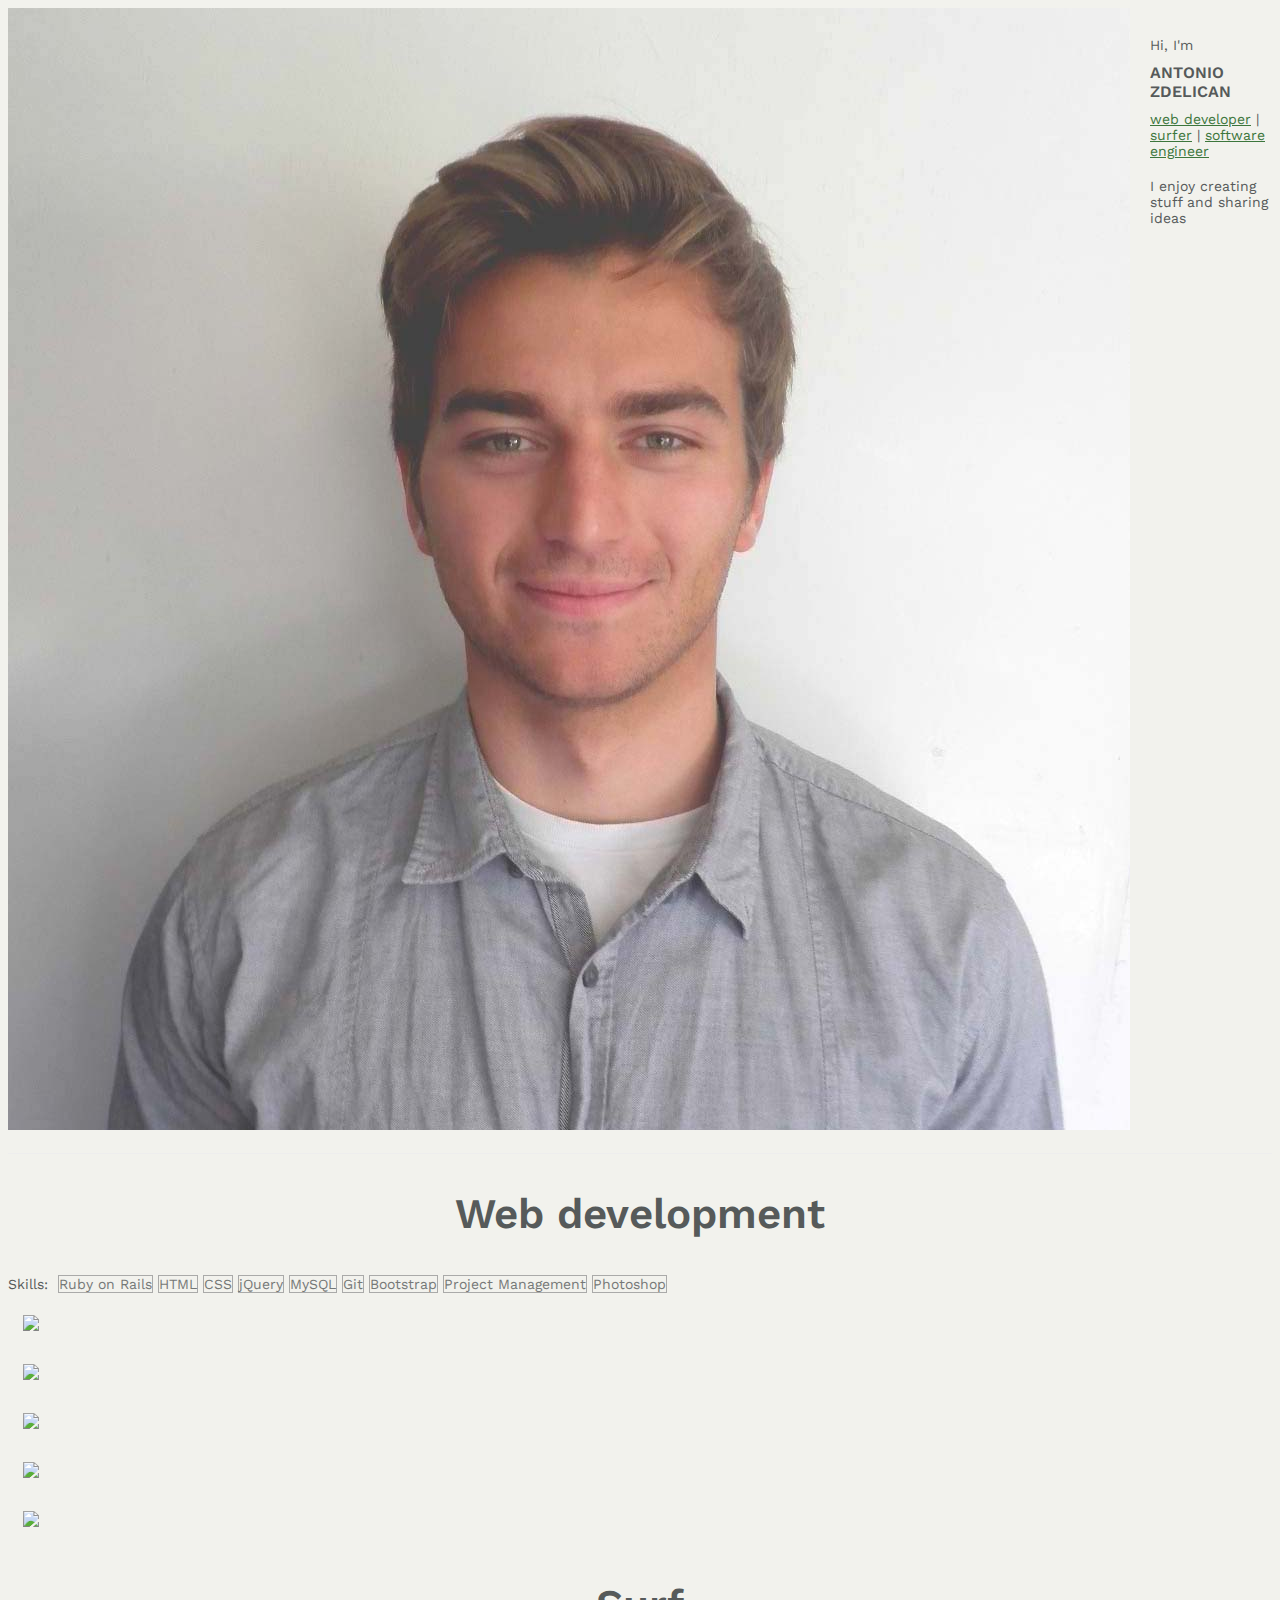
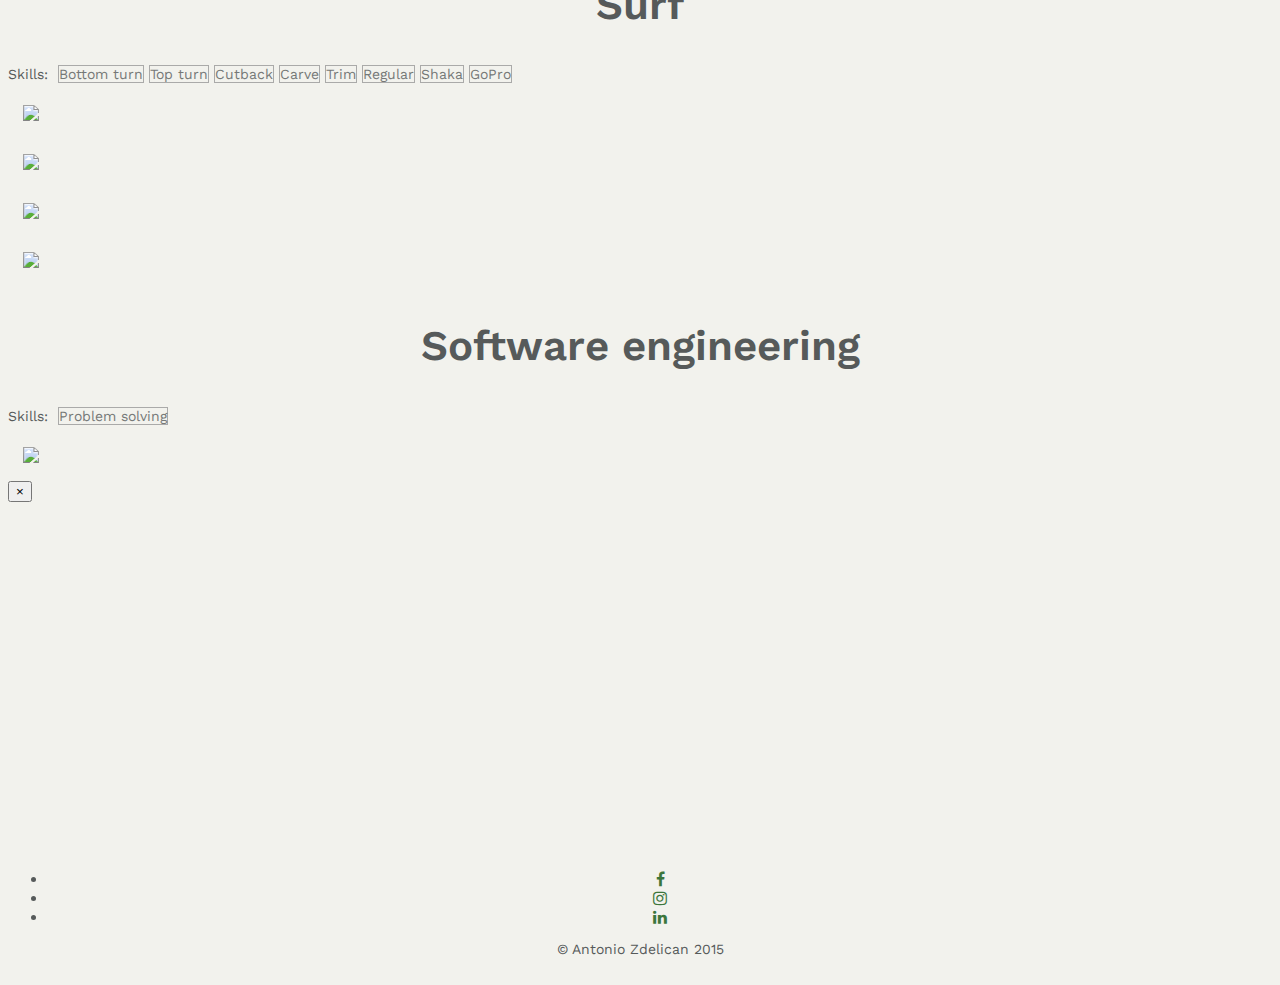
==== commit 3f6ccd5a: "removed dummy stuff" ====
--- a/index.html
+++ b/index.html
@@ -25,22 +25,21 @@
 
     <div class="container-fluid thats-me">
       <div class="row row-eq-height">
-        <div class="col-xs-6 col-img-profile">
+        <div class="col-xs-5 col-img-profile">
           <img src="images/profile-film-square.jpg" class="img-responsive img-profile">
         </div>
-        <div class="col-xs-6">
-          <h3>The site is #underDevelopment</h3>
+        <div class="col-xs-7 col-description">
           <div class="description">
             <p>Hi, I'm</p>
             <h1>Antonio Zdelican</h1>
             <div class="section-skills">
               <a href="#webDevelopment">web developer</a> |
               <a href="#surf">surfer</a> |
-              <a href="#softwareEngineering">software engineer</a> |
-              <!-- <a href="#">project manager</a> |
+              <a href="#softwareEngineering">software engineer</a><!--  |
+              <a href="#">project manager</a> |
               <a href="#">organizer</a> -->
             </div>
-            <p class="moto">I enjoy creating stuff and sharing cool ideas</p>
+            <p class="moto">I enjoy creating stuff and sharing ideas</p>
           </div>
         </div>
       </div>
@@ -99,7 +98,7 @@
       </div><!-- /section-header -->
 
       <div class="row">
-        <div class="col-xs-4">
+        <div class="col-xs-4 col-thing">
           <a href="#">
             <div class="thing-box">
               <img src="images/web-development/sketch-casts-2.jpg" class="img-responsive img-thing">
@@ -112,7 +111,7 @@
             </div>
           </a>
         </div>
-        <div class="col-xs-4">
+        <div class="col-xs-4 col-thing">
           <a href="#">
             <div class="thing-box">
               <img src="images/web-development/clube-barba-rija-2.jpg" class="img-responsive img-thing">
@@ -125,7 +124,7 @@
             </div>
           </a>
         </div>
-        <div class="col-xs-4">
+        <div class="col-xs-4 col-thing">
           <a href="#">
             <div class="thing-box">
               <img src="images/web-development/kallari-futuro.jpg" class="img-responsive img-thing">
@@ -138,7 +137,7 @@
             </div>
           </a>
         </div>
-        <div class="col-xs-4">
+        <div class="col-xs-4 col-thing">
           <a href="#">
             <div class="thing-box">
               <img src="images/web-development/lisbon-blue-hostel.jpg" class="img-responsive img-thing">
@@ -151,7 +150,7 @@
             </div>
           </a>
         </div>
-        <div class="col-xs-4">
+        <div class="col-xs-4 col-thing">
           <a href="#">
             <div class="thing-box">
               <img src="images/web-development/systems-group.jpg" class="img-responsive img-thing">
@@ -164,7 +163,7 @@
             </div>
           </a>
         </div>
-      </div>
+      </div><!-- /row -->
     </section>
 
     <section id="surf" class="container">
@@ -188,7 +187,7 @@
       </div><!-- /section-header -->
 
       <div class="row">
-        <div class="col-xs-4">
+        <div class="col-xs-4 col-thing">
           <a href="#">
             <div class="thing-box">
               <img src="images/surf/carcavelos-sunset-session.jpg" class="img-responsive img-thing">
@@ -201,7 +200,7 @@
             </div>
           </a>
         </div>
-        <div class="col-xs-4">
+        <div class="col-xs-4 col-thing">
           <a href="#">
             <div class="thing-box">
               <img src="images/surf/sao-pedro-gopro.jpg" class="img-responsive img-thing">
@@ -214,7 +213,7 @@
             </div>
           </a>
         </div>
-        <div class="col-xs-4">
+        <div class="col-xs-4 col-thing">
           <a href="#">
             <div class="thing-box">
               <img src="images/surf/ribeira-mouth-gopro-video.jpg" class="img-responsive img-thing">
@@ -227,7 +226,7 @@
             </div>
           </a>
         </div>
-        <div class="col-xs-4">
+        <div class="col-xs-4 col-thing">
           <a href="#">
             <div class="thing-box">   
               <img src="images/surf/new-board.jpg" class="img-responsive img-thing">
@@ -240,7 +239,7 @@
             </div>
           </a>
         </div>
-      </div>
+      </div><!-- /row -->
     </section>
 
     <section id="softwareEngineering" class="container">
@@ -257,7 +256,7 @@
       </div><!-- /section-header -->
 
       <div class="row">
-        <div class="col-xs-4">
+        <div class="col-xs-4 col-thing">
           <a href="#">
             <div class="thing-box">
               <img src="images/software-engineering/diploma-fer.jpg" class="img-responsive img-thing">
@@ -270,7 +269,7 @@
             </div>
           </a>
         </div>
-      </div>
+      </div><!-- /row -->
     </section>
 
 
@@ -300,6 +299,23 @@
       <div class="container">
         <div class="row">
           <div class="col-xs-12">
+            <ul class="list-inline social-buttons">
+              <li>
+                <a href="https://www.facebook.com/antonio.zdelican" target="_blank">
+                  <i class="fa fa-facebook"></i>
+                </a>
+              </li>
+              <li>
+                <a href="https://www.instagram.com/antoniozdelican" target="_blank">
+                  <i class="fa fa-instagram"></i>
+                </a>
+              </li>
+              <li>
+                <a href="https://www.linkedin.com/in/antoniozdelican" target="_blank">
+                  <i class="fa fa-linkedin"></i>
+                </a>
+              </li>
+            </ul>
             © Antonio Zdelican 2015
           </div>
         </div>
--- a/css/antonio-zdelican.css
+++ b/css/antonio-zdelican.css
@@ -6,280 +6,248 @@
 
 /* body */
 body {
-  color: #333333;
-  font-family: "Open Sans", sans-serif;
-  font-size: 18px;
-}
-
-
-/* anchor */
+  color: #565a5a;
+  /*font-family: "Open Sans", sans-serif;*/
+  /*font-family: "Nunito", sans-serif;*/
+  font-family: "Work Sans", sans-serif;
+  font-size: 14px;
+  background-color: #f2f2ed;
+}
+
+h1,
+h2,
+h3 {
+  font-size: 16px;
+  font-weight: 600;
+}
+h1 {
+  text-transform: uppercase;
+}
+@media (min-width: 992px) {
+  h1 {
+    font-size: 48px;
+  }
+  h2 {
+    font-size: 42px;
+  }
+  h3 {
+    font-size: 30px;
+  }
+}
+
+
 a {
-	color: #2ebd59;
-}
-a:hover {
-	color: #6eda44;
-}
+  color: #3c763c;
+  -o-transition: .2s;
+  -ms-transition: .2s;
+  -moz-transition: .2s;
+  -webkit-transition: .2s;
+  transition: .2s;
+}
+
+a:hover,
 a:focus {
-	color: #6eda44;
-}
-
-
-/* headings */
-h2 {
-	line-height: 1.5;
-	font-weight: 600;
-
-}
-
-
-/* row no margin to align with portfolio */
-/* .row {
-	margin-left: 0;
-	margin-right: 0;
-} */
-
-
-/* thats-me */
+  color: #2B4A2B;
+  text-decoration: none;
+}
+
+.row-eq-height {
+  display: -webkit-box;
+  display: -webkit-flex;
+  display: -ms-flexbox;
+  display:         flex;
+}
+
 .thats-me {
-	width: 100%;
-	height: 95vh;
-	min-height: 400px; /* so it doesn't go out-sight when extra short devices */
-	background-color: #2ebd59;
-	position: relative;
-	padding: 20px;
-}
-.thats-me .row {
-	height: 100%;
-}
-.thats-me .col-xs-12 {
-	height: 100%;
-}
-
-.about {
-	/* text-align: center; */
-	margin: 0;
+  padding-bottom: 20px;
+  border-bottom: 1px solid #eee;
+}
+
+.col-img-profile {
+  padding-left: 0;
+  padding-right: 10px;
+}
+
+.col-description {
+  padding-left: 10px;
+}
+
+.description {
+  /*position: absolute;
+  left: 15px;
+  right: 15px;
+  top: 50%;
+  -webkit-transform: translateY(-50%);
+  -ms-transform: translateY(-50%);
+  transform: translateY(-50%);*/
+  padding-top: 15px;
+}
+
+.description h1 {
+  font-size: 16px;
+  margin-top: 10px;
+  margin-bottom: 10px;
+}
+.description p {
+  margin-bottom: 0;
+}
+
+.moto {
+  /*padding-top: 80px;*/
+}
+
+.section-header {
+  /*padding-top: 20px;
+  padding-bottom: 30px;*/
+}
+
+.section-header-inner {
+  text-align: center;
+}
+
+.stats {
+  opacity: 0.7;
+}
+
+.fa.stats-icon {
+  font-size: 40px;
+  vertical-align: top;
+  padding-right: 10px;
+}
+
+.stats-inner {
+  display: inline-block;
+  text-align: left;
+}
+.stats-inner .stats-inner-up {
+  display: block;
+  font-size: 20px;
+  font-weight: 700;
+  line-height: 1em;
+  margin-bottom: 3px;
+  text-transform: uppercase;
+}
+.stats-inner .stats-inner-down {
+  display: block;
+  font-size: 14px;
+  line-height: 1em;
+}
+
+.section-skills {
+  padding-bottom: 5px;
+}
+
+.skills-title {
+  padding-right: 5px;
+}
+
+.label.label-default {
+  display: inline-block;
+  background-color: transparent;
+  font-size: 12px;
+  margin-top: 2px;
+  margin-bottom: 2px;
+  border: 1px solid #999999;
+  color: #565a5a;
+  opacity: 0.8;
+
+  -o-transition: .2s;
+  -ms-transition: .2s;
+  -moz-transition: .2s;
+  -webkit-transition: .2s;
+  transition: .2s;
+}
+@media (min-width: 992px) {
+  .label.label-default {
+    font-size: 14px;
+  }
+}
+
+.label.label-default:hover,
+.label.label-default:focus {
+  color: #3c763c;
+  border-color: #3c763c;
+  background-color: transparent;
+}
+
+.col-thing {
+  padding-top: 2px;
+  padding-bottom: 2px;
+  padding-left: 2px;
+  padding-right: 2px;
+}
+@media (min-width: 992px) {
+  .col-thing {
+    padding-top: 15px;
+    padding-bottom: 15px;
+    padding-left: 15px;
+    padding-right: 15px;
+  }
+}
+
+.level-beginner {
+  color: #2ebd59;
+}
+.level-intermediate {
+  color: #21a2d6;
+}
+.level-advanced {
+  color: #d9534f;
+}
+.level-expert {
+  color: #2e2f33;
+}
+
+img.img-profile {
+  /*width: 400px;*/
+}
+
+img.img-thing {
+  /*opacity: 0.9;*/
+}
+
+.thing-box {
+  position: relative;
+}
+
+.thing-box-caption {
+  display: block;
+  position: absolute;
+  bottom: 0;
+  width: 100%;
+  height: 100%;
+  text-align: center;
+  color: #565a5a;
+  opacity: 0;
+  background: rgba(255, 255, 255, .7);
+  -webkit-transition: all .4s;
+  -moz-transition: all .4s;
+  transition: all .4s;
+}
+.thing-box-caption:hover {
+  opacity: 1;
+}
+
+.thing-box-caption-content {
   position: absolute;
   top: 50%;
-  left: 50%;
-  margin-right: -50%;
-  -ms-transform: translate(-50%, -50%); /* IE 9 */
-  -webkit-transform: translate(-50%, -50%); /* Safari */
-  transform: translate(-50%, -50%);
-  color: white;
-}
-.about .hi,
-.about .me,
-.about .skills,
-.about .message {
-	padding-bottom: 10px;
-}
-.about .message {
-	padding-top: 30px;
-}
-.about .me {
-	display: -webkit-box;
-  display: -ms-flexbox;
-  display: -webkit-flex;
-  display: flex;
-}
-.about .me h1 {
-	font-family: "Poiret One";
-	font-size: 32px;
-	font-weight: 600;
-	line-height: inherit;
-	margin: 0;
-	padding-top: 5px;
-	padding-bottom: 5px;
-	padding-right: 20px;
-}
-.about .me h1 span {
-	display: block;
-}
-.about .img-profile {
-	width: 100px;
-	height: 100px;
-}
-.about span.skill  {
-	display: block;
-}
-.about span.work {
-	text-decoration: line-through;
-}
-.about span.cool-work {
-	font-family: "Indie Flower";
-}
-.about a {
-	color: white;
-	font-weight: 600;
-}
-.about a.btn {
-	background-color: transparent;
-	border-color: white;
-	font-size: 1em;
-	color: white;
-	font-weight: 400;
-}
-.about a.btn:hover {
-	background-color: white;
-	color: #2ebd59;
-}
-
-
-/* my-skillz */
-.my-skill,
-.contact {
-	/* border-bottom: 1px solid #2ebd59; */
-	padding-top: 10px; 
-}
-.my-skill h3 {
-	font-size: 20px;
-}
-.badge.years-active {
-	font-size: 75%;
-}
-.label.label-beginner {
-	background-color: #2ebd59;
-}
-.label.label-intermediate {
-	background-color: #21a2d6;
-}
-.label.label-advanced {
-	background-color: #d9534f;
-}
-.label.label-expert {
-	background-color: #2E2F33;
-}
-.label.label-default {
-	display: inline-block;
-}
-/* portfolio */
-.portfolio {
-	border: 1px solid #dddddd;
-	border-radius: 4px 4px 0 0;
-	padding-left: 15px;
-	padding-right: 15px;
-	padding-bottom: 15px;
-	/* margin-top: 10px; */
-	margin-bottom: 10px;
-}
-
-/* portfolio new */
-.my-col {
-  padding-top: 10px;
-  padding-bottom: 10px;
-}
-.my-item {
-  border: 1px solid #dddddd;
-  border-radius: 4px;
-}
-.my-item img {
   width: 100%;
-}
-.my-item h3 {
-  white-space: nowrap; 
-  overflow: hidden;
-  text-overflow: ellipsis;
-  font-size: 15px;
-  line-height: inherit;
-  padding-left: 5px;
-  padding-right: 5px;
-}
-
-
-/* swiper */
-.swiper-container {
-	width: 100%;
-	height: 250px;
-	/* margin: 20px auto; */
-}
-.swiper-slide {
-	/* text-align: center; */
-  font-size: 18px;
-  background: #fff;
-  width: 320px;
-  max-width: 100%; /* 100% is 320px but can go smaller for smaller mobiles */
-  /* Center slide text vertically */
-  display: -webkit-box;
-  display: -ms-flexbox;
-  display: -webkit-flex;
-  display: flex;
-  -webkit-box-pack: center;
-  -ms-flex-pack: center;
-  -webkit-justify-content: center;
-  justify-content: center;
-  -webkit-box-align: center;
-  -ms-flex-align: center;
-  -webkit-align-items: center;
-  align-items: center;
-}
-.portfolio-item {
-	cursor: pointer;
-	position: relative;
-	width: 100%;
-	height: 100%;
-	/*border-bottom: 1px solid #dddddd;*/
-}
-.portfolio-item h3 {
-	margin-top: 10px;
-	margin-bottom: 10px;
-	display: block;
-	font-size: 18px;
-}
-.portfolio-item .hidden-description,
-.portfolio-item .hidden-link {
-	display: none; /* this goes to modal and not showing up on main page */
-}
-
-
-/* modal */
-.modal {
-	font-size: 14px;
-}
-.modal h3.modal-title {
-	font-size: 18px;
-	margin-bottom: 10px;
-}
-.modal .modal-body {
-	text-align: center;
-}
-.modal .modal-body img {
-	display: none;
-}
-.modal .modal-body iframe {
-	display: none;
-	max-width: 100%;
-}
-
-
-/* contact */
-.contact {
-
-}
-.contact .glyphicon {
-	font-size: .8em;
-	border-radius: 25px;
-	color: white;
-	padding: .3em;
-}
-.contact .glyphicon.glyphicon-ok {
-	background-color: #2ebd59;
-}
-.contact .glyphicon.glyphicon-minus {
-	background-color: #d9534f;
-}
-.contact .img-social {
-	width: 30px;
-	height: 30px;
-	border-radius: 4px;
-	margin-left: 5px;
-}
-
+  text-align: center;
+  transform: translateY(-50%);
+  padding-left: 10px;
+  padding-right: 10px;
+}
 
 /* footer */
 footer {
-	margin-top: 40px;
-	padding-top: 20px;
-	padding-bottom: 20px;
-	text-align: center;
-  font-size: 0.8em;
+  padding-top: 40px;
+  padding-bottom: 20px;
+  text-align: center;
+  font-size: 14px;
+}
+
+.list-inline.social-buttons li {
+  font-size: 16px;
+  padding-left: 10px;
+  padding-right: 10px;
 }